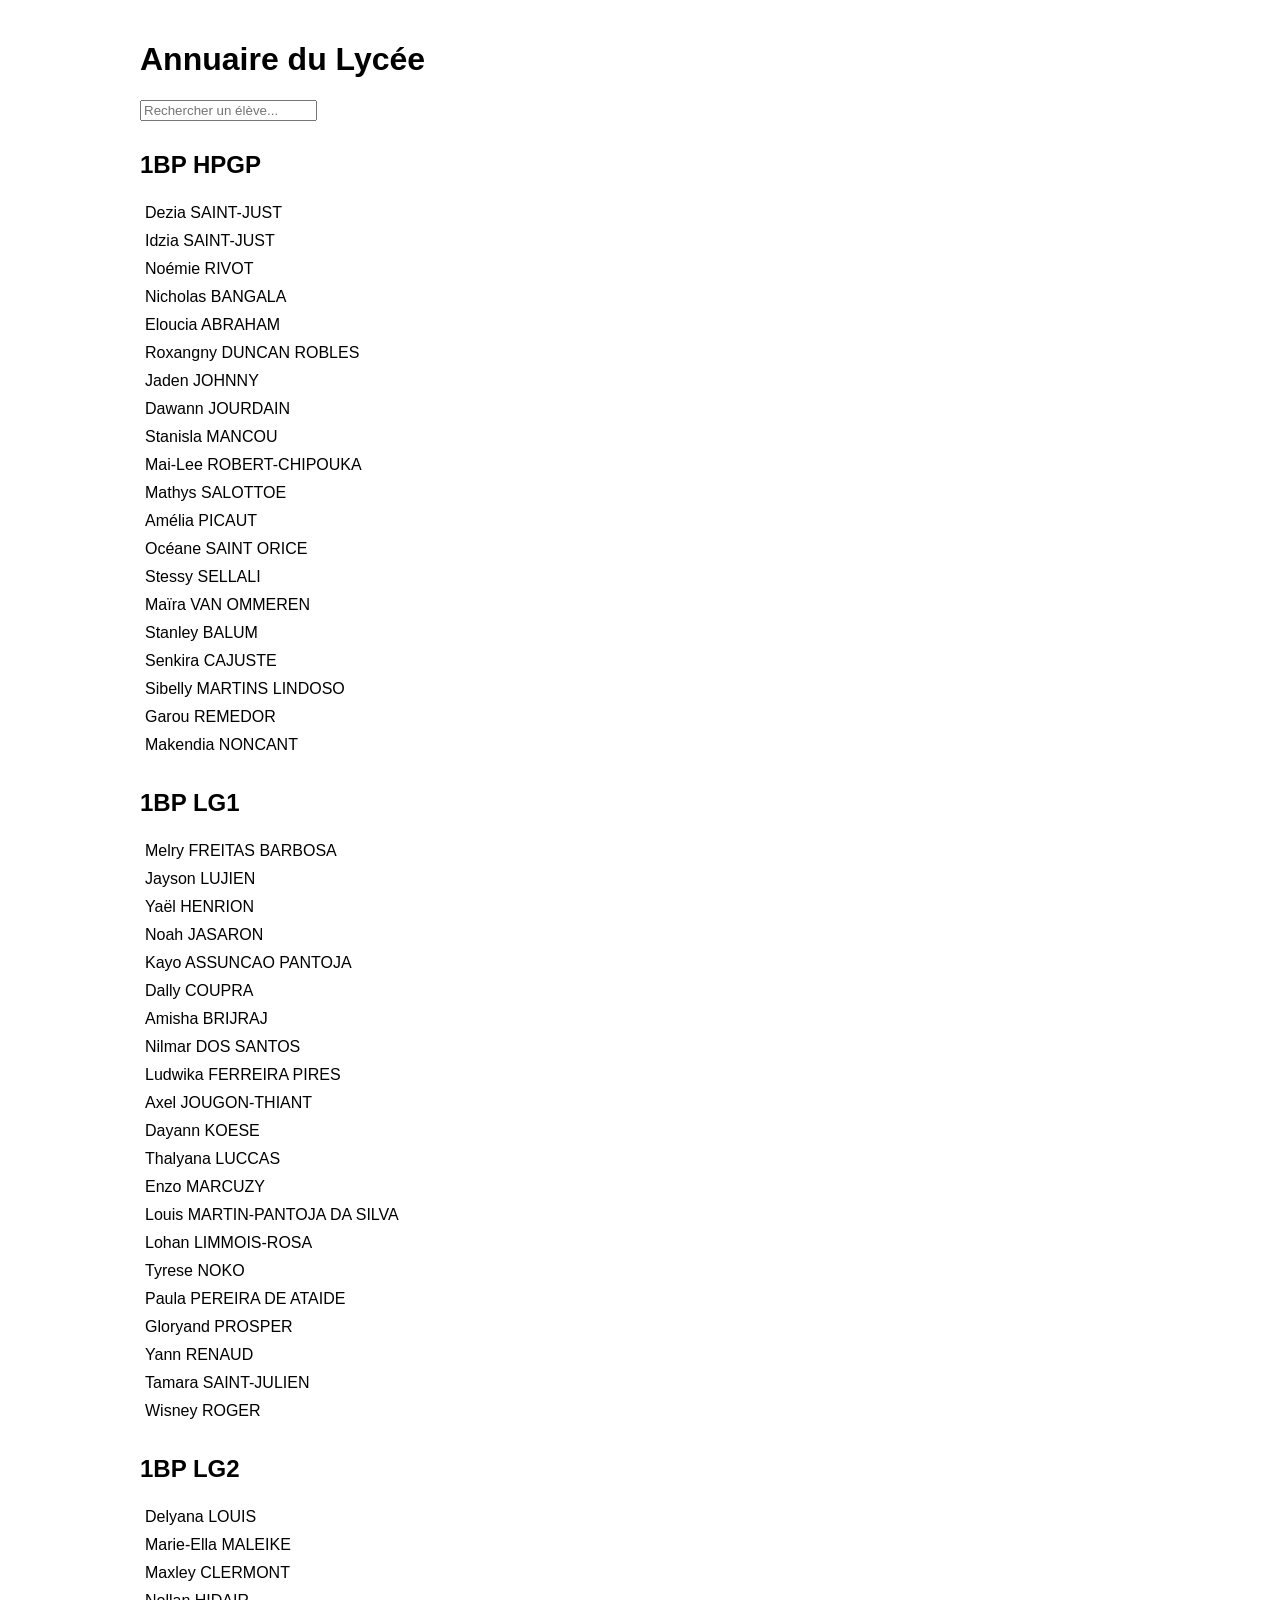
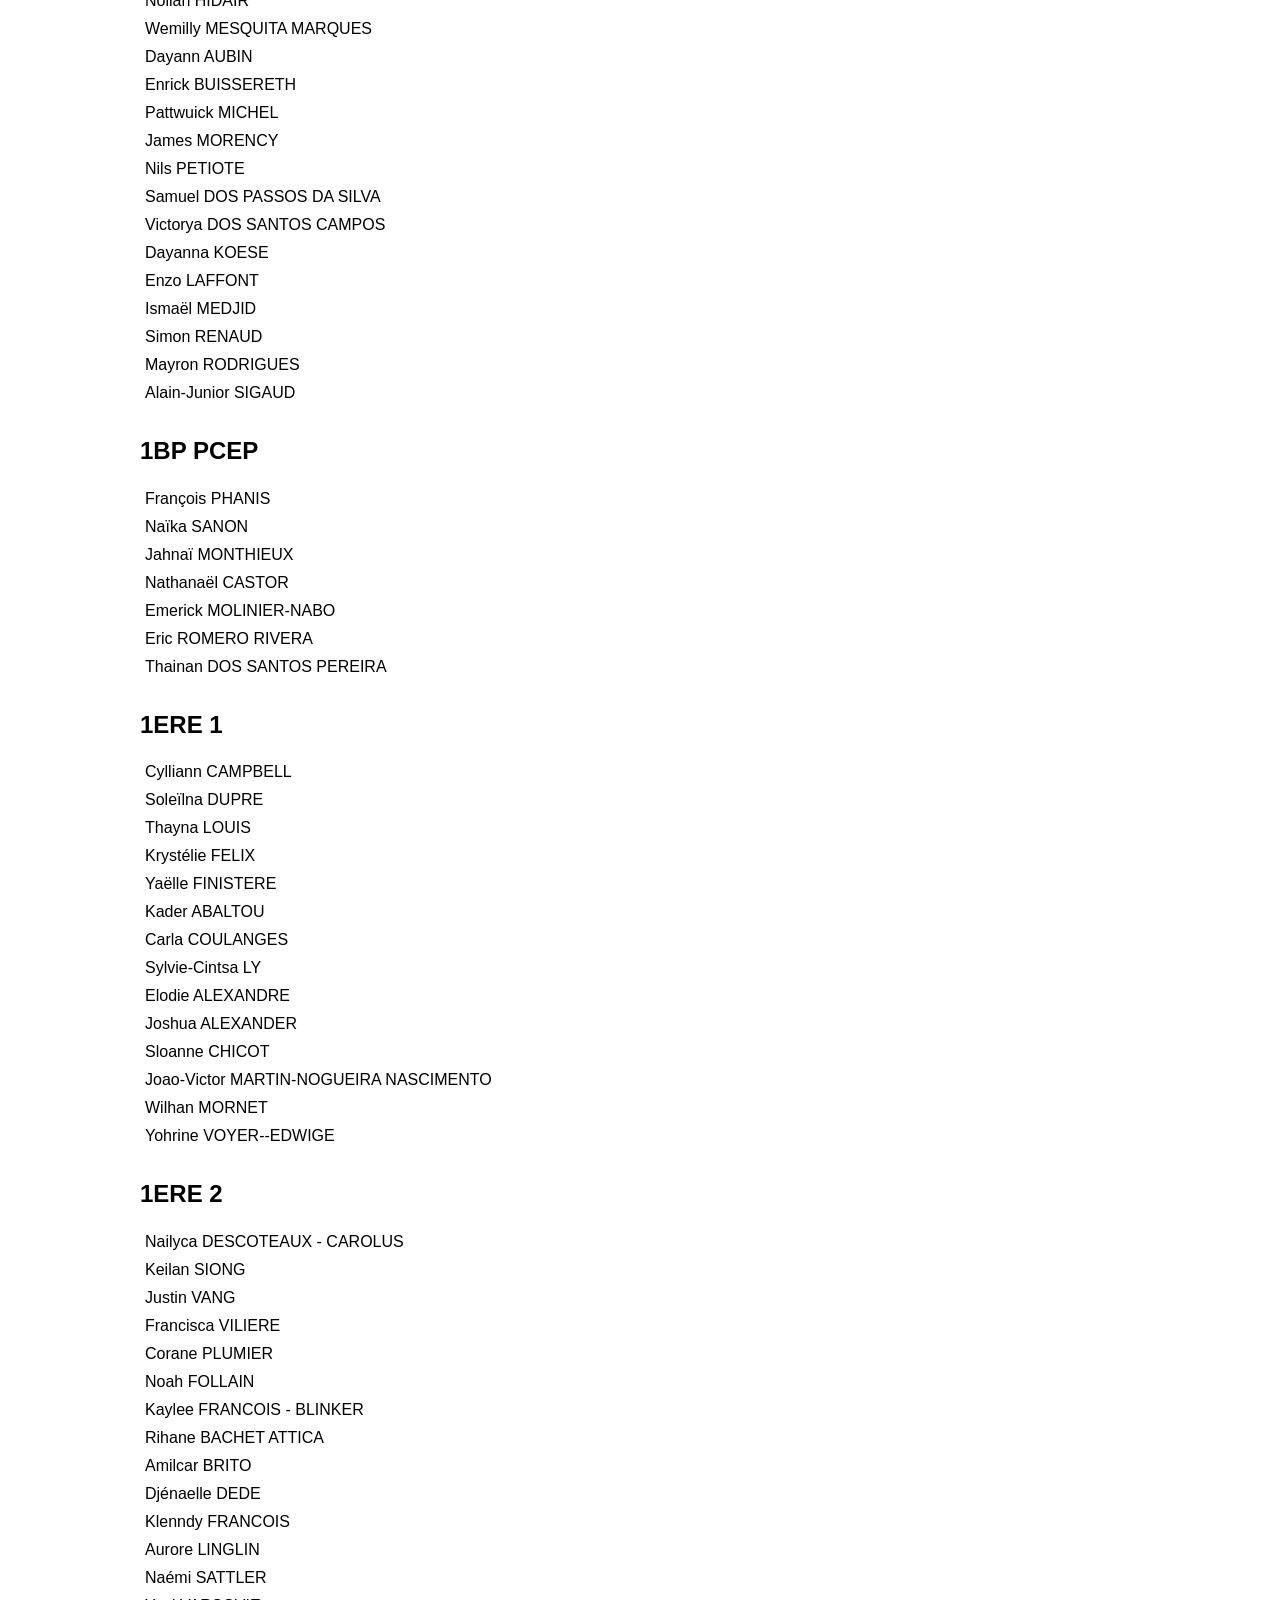
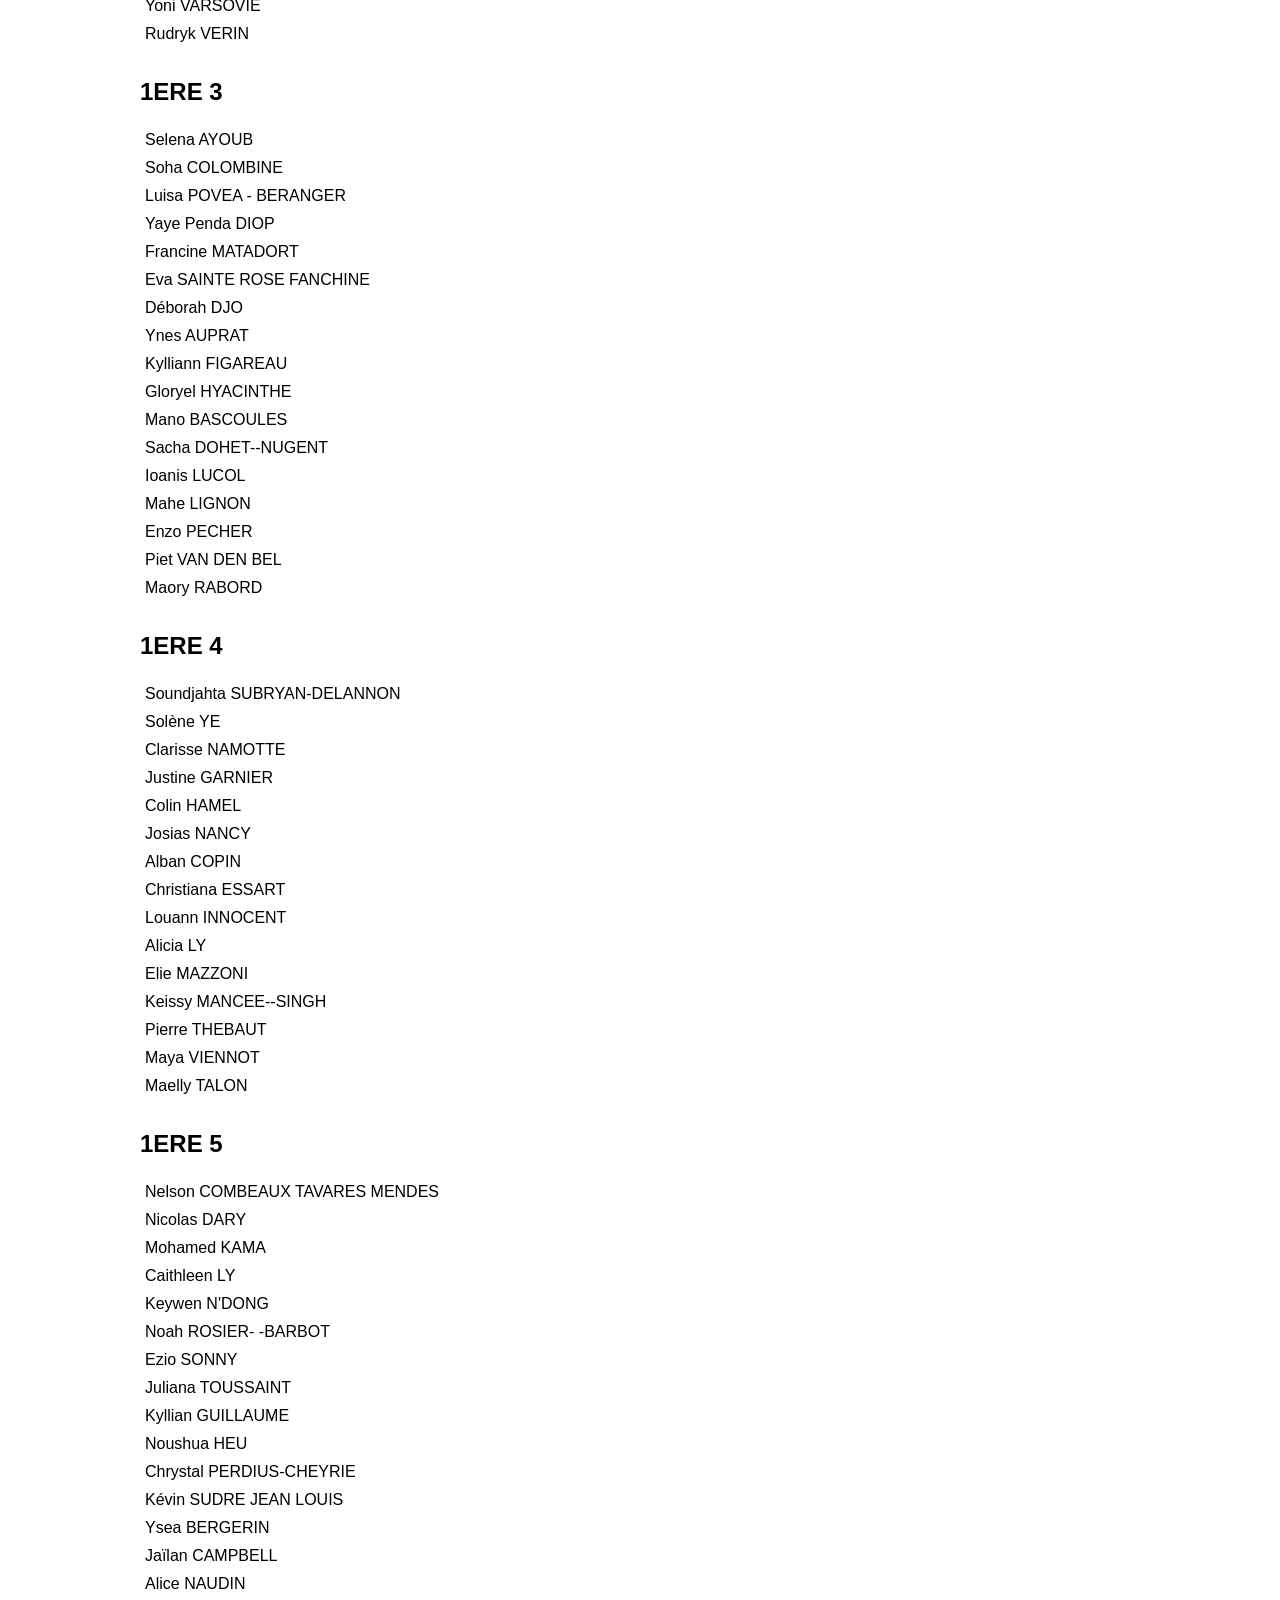
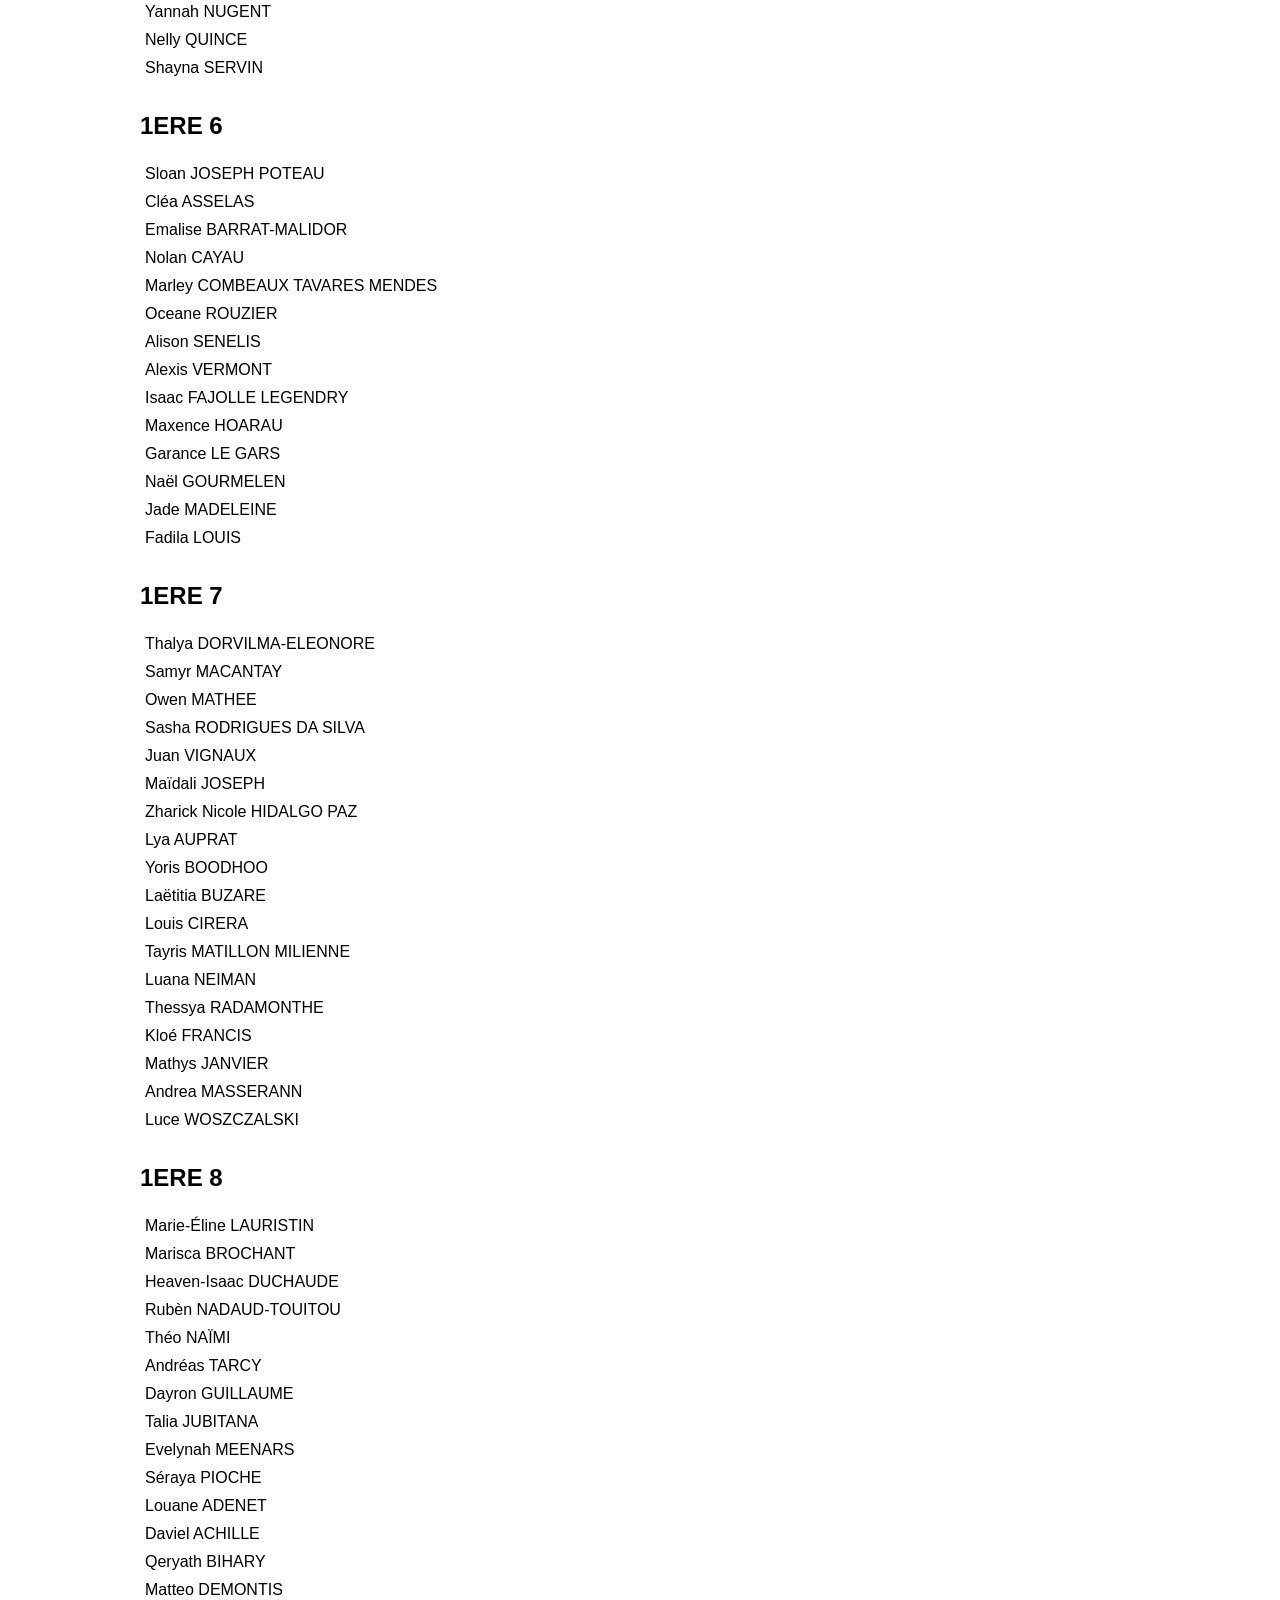
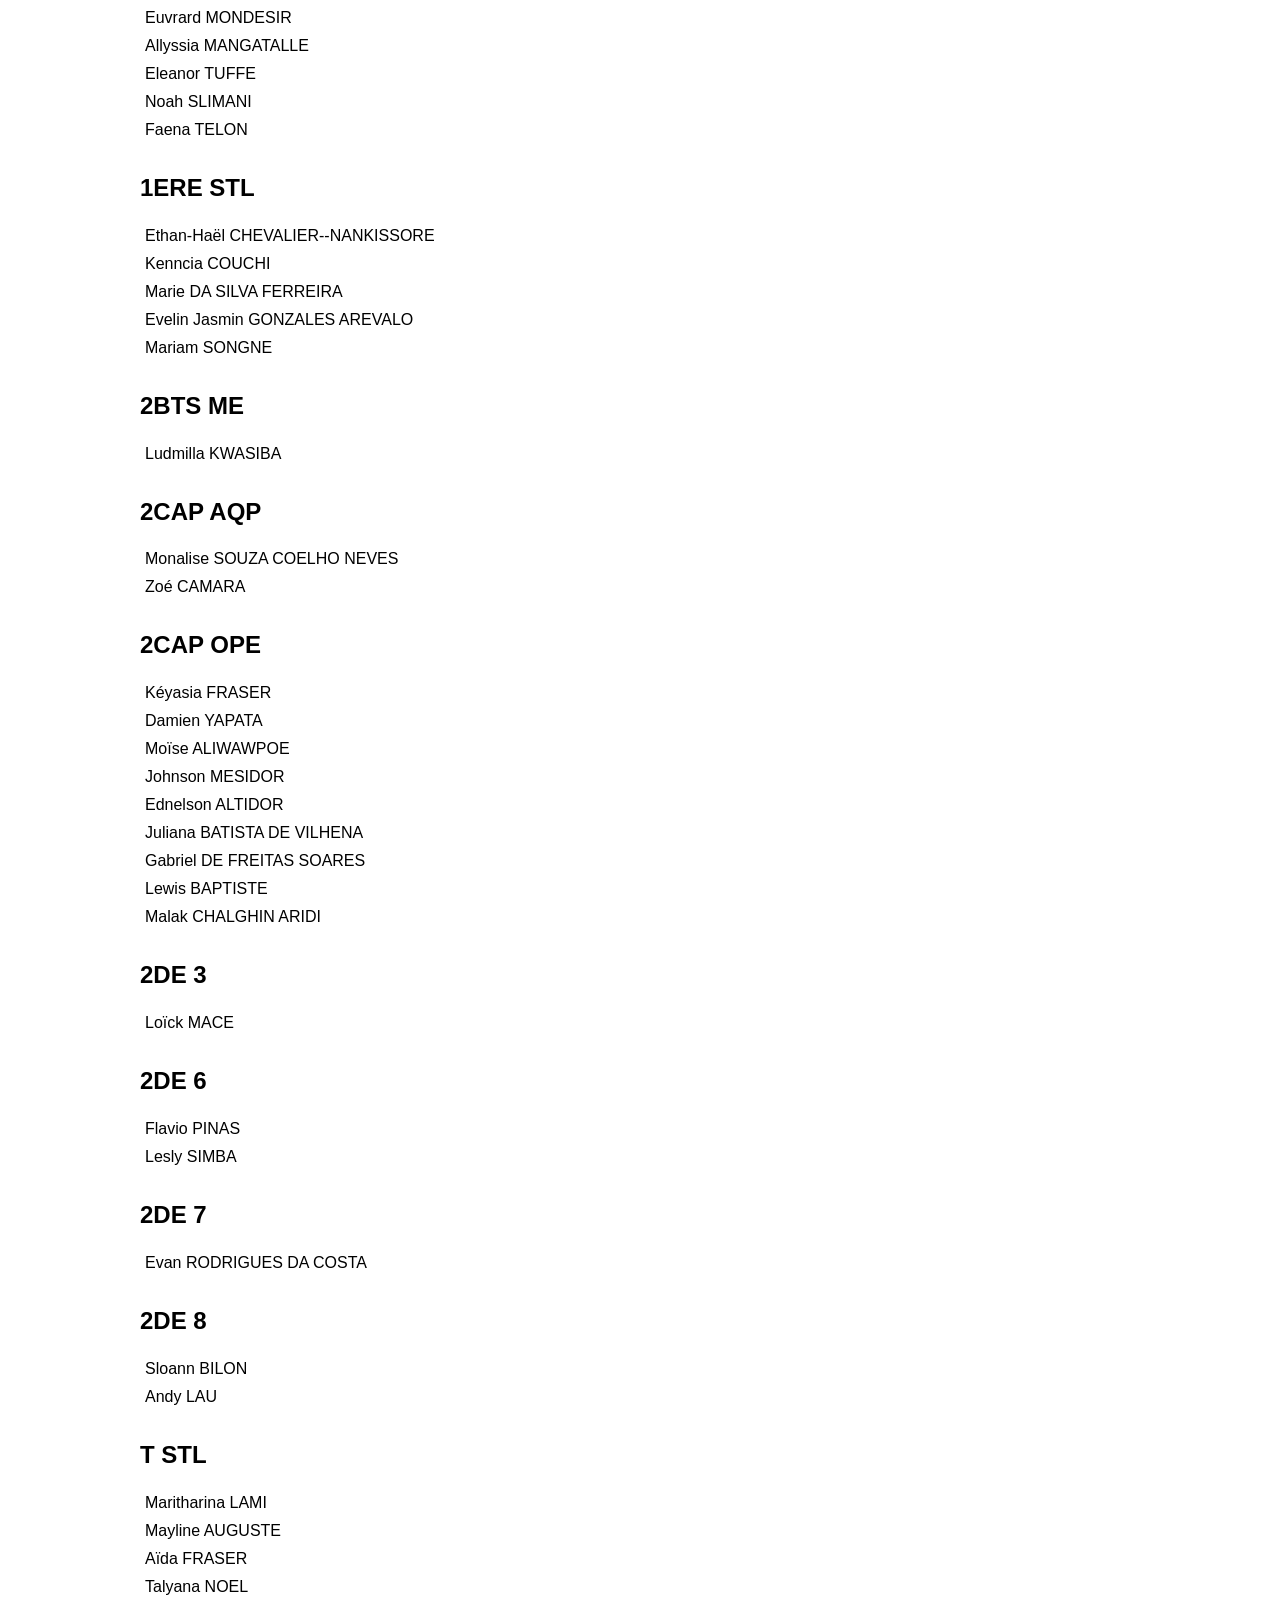
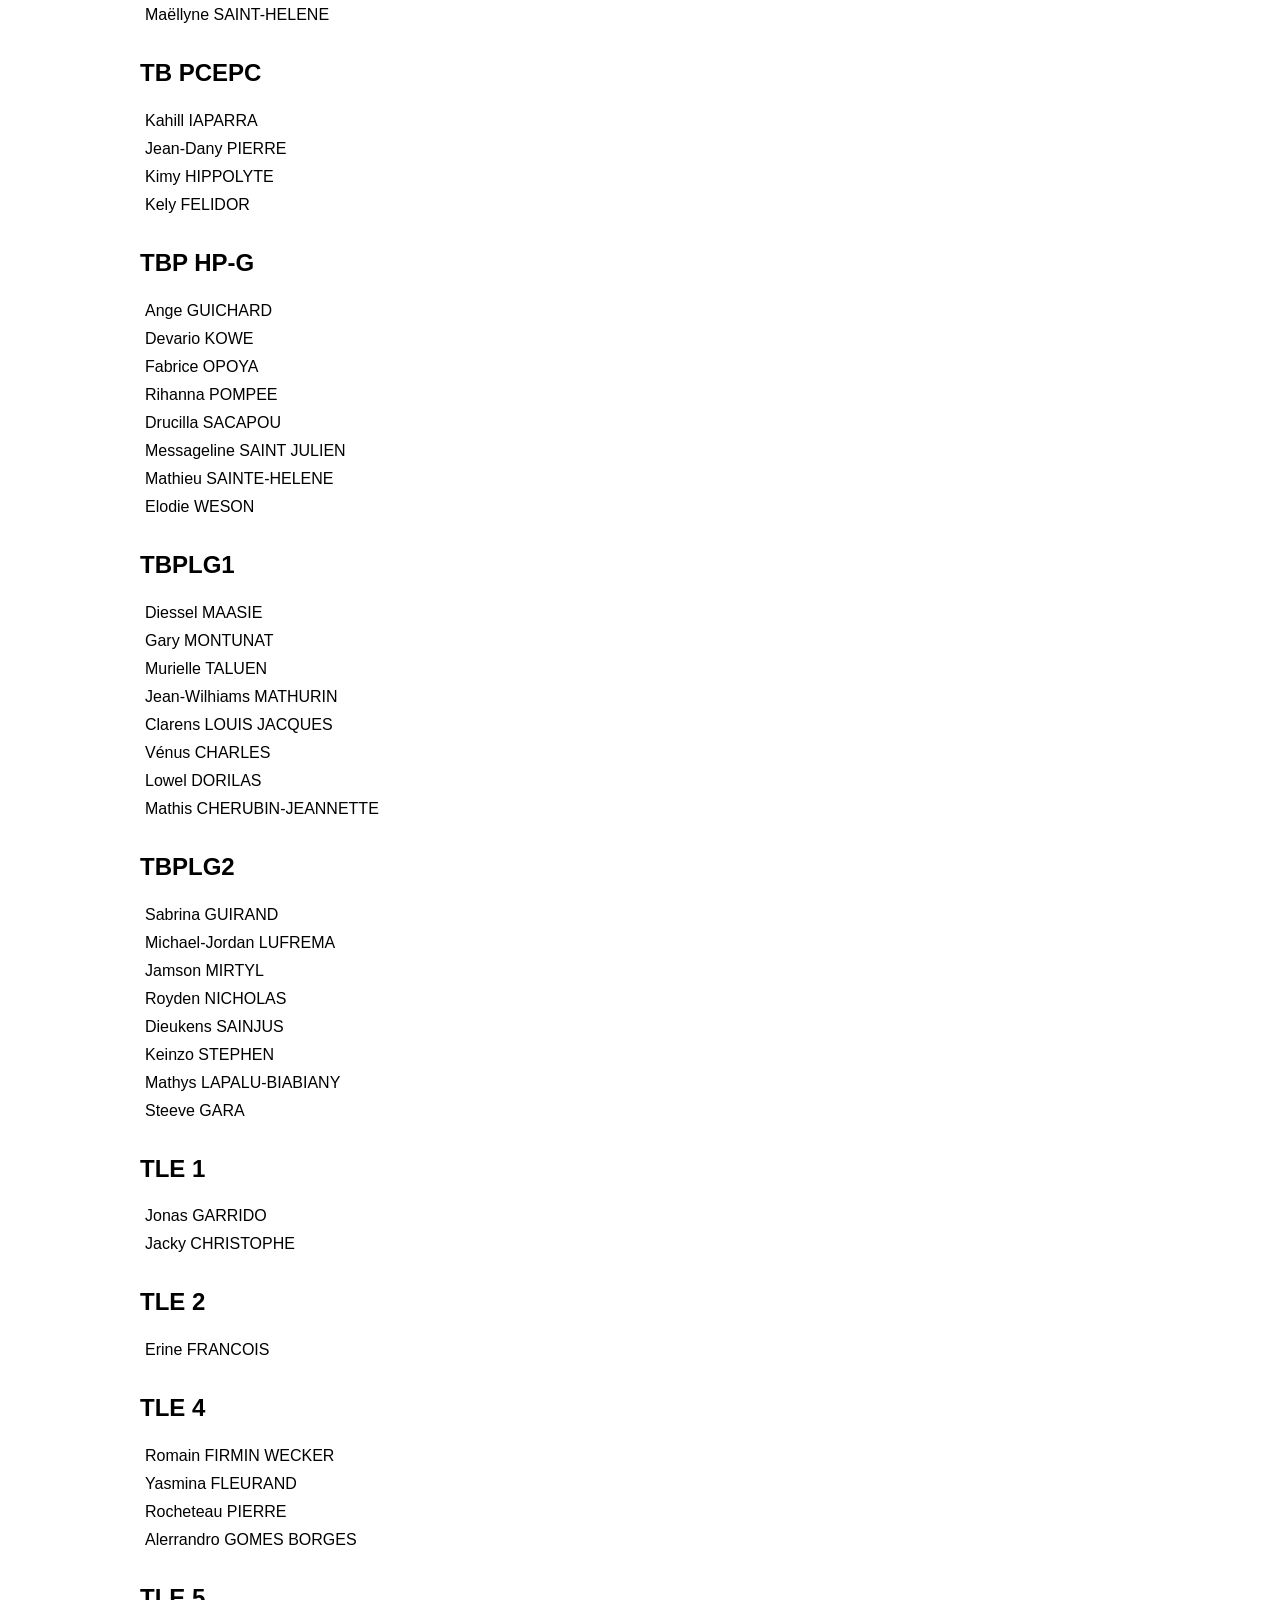
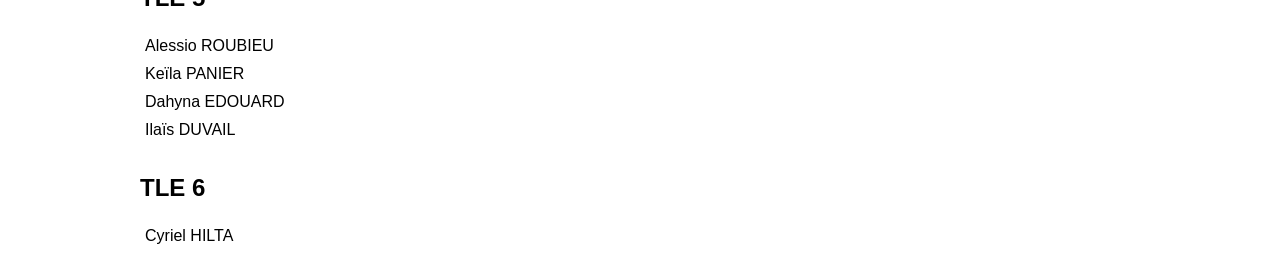
==== index.html @ e7104203 "Add files via upload" ====
<!DOCTYPE html>
<html lang="fr">
<head>
    <meta charset="UTF-8">
    <title>Annuaire du Lycée</title>
    <link rel="stylesheet" href="style.css">
</head>
<body>

<h1>Annuaire du Lycée</h1>

<input type="text" id="search" placeholder="Rechercher un élève...">

<div id="annuaire"></div>

<div id="fiche" class="hidden">
    <h2 id="nomComplet"></h2>
    <p><strong>Classe :</strong> <span id="classe"></span></p>

    <h3>Description</h3>
    <textarea id="description" rows="8"></textarea>
</div>

<script src="script.js"></script>
</body>
</html>
---- style.css ----
body {
    font-family: Arial, sans-serif;
    max-width: 1000px;
    margin: auto;
    padding: 20px;
}

h2 {
    margin-top: 30px;
}

.eleve {
    cursor: pointer;
    padding: 5px;
}

.eleve:hover {
    background: #eee;
}

.hidden {
    display: none;
}

textarea {
    width: 100%;
}
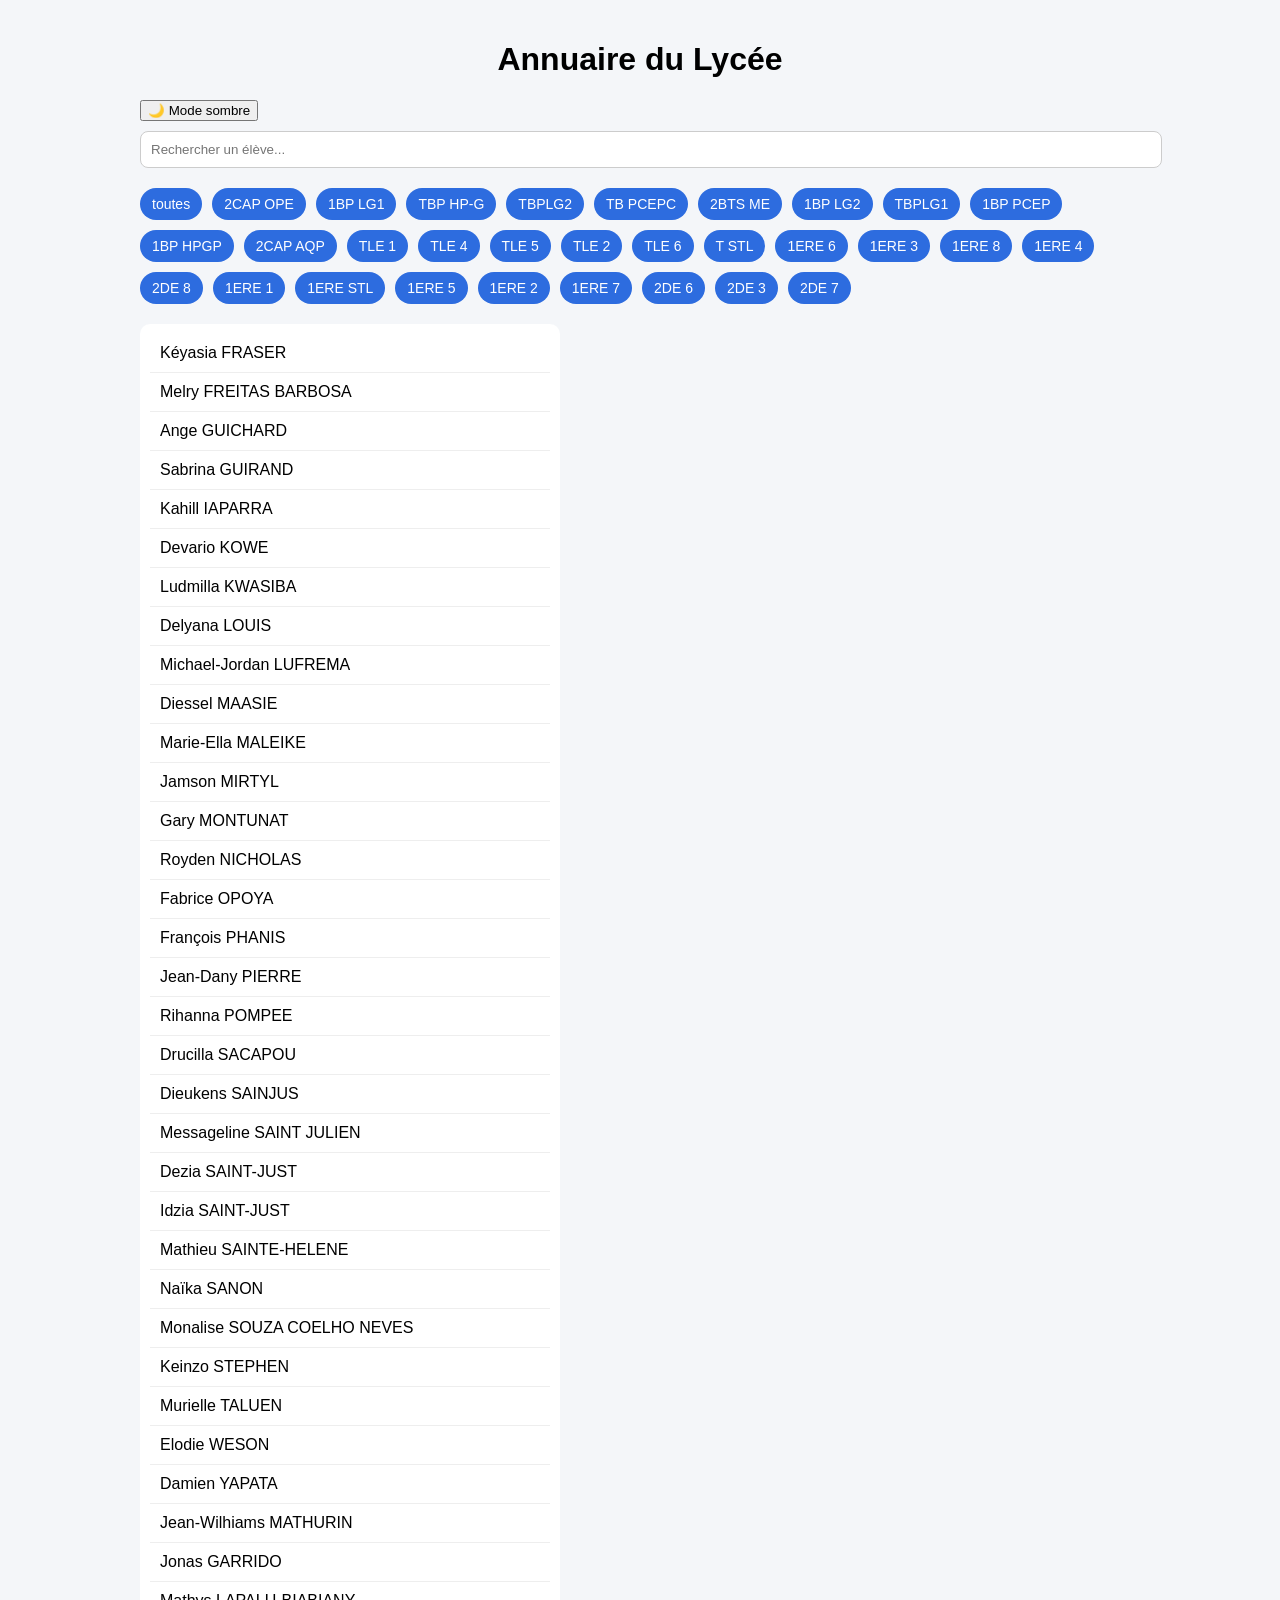
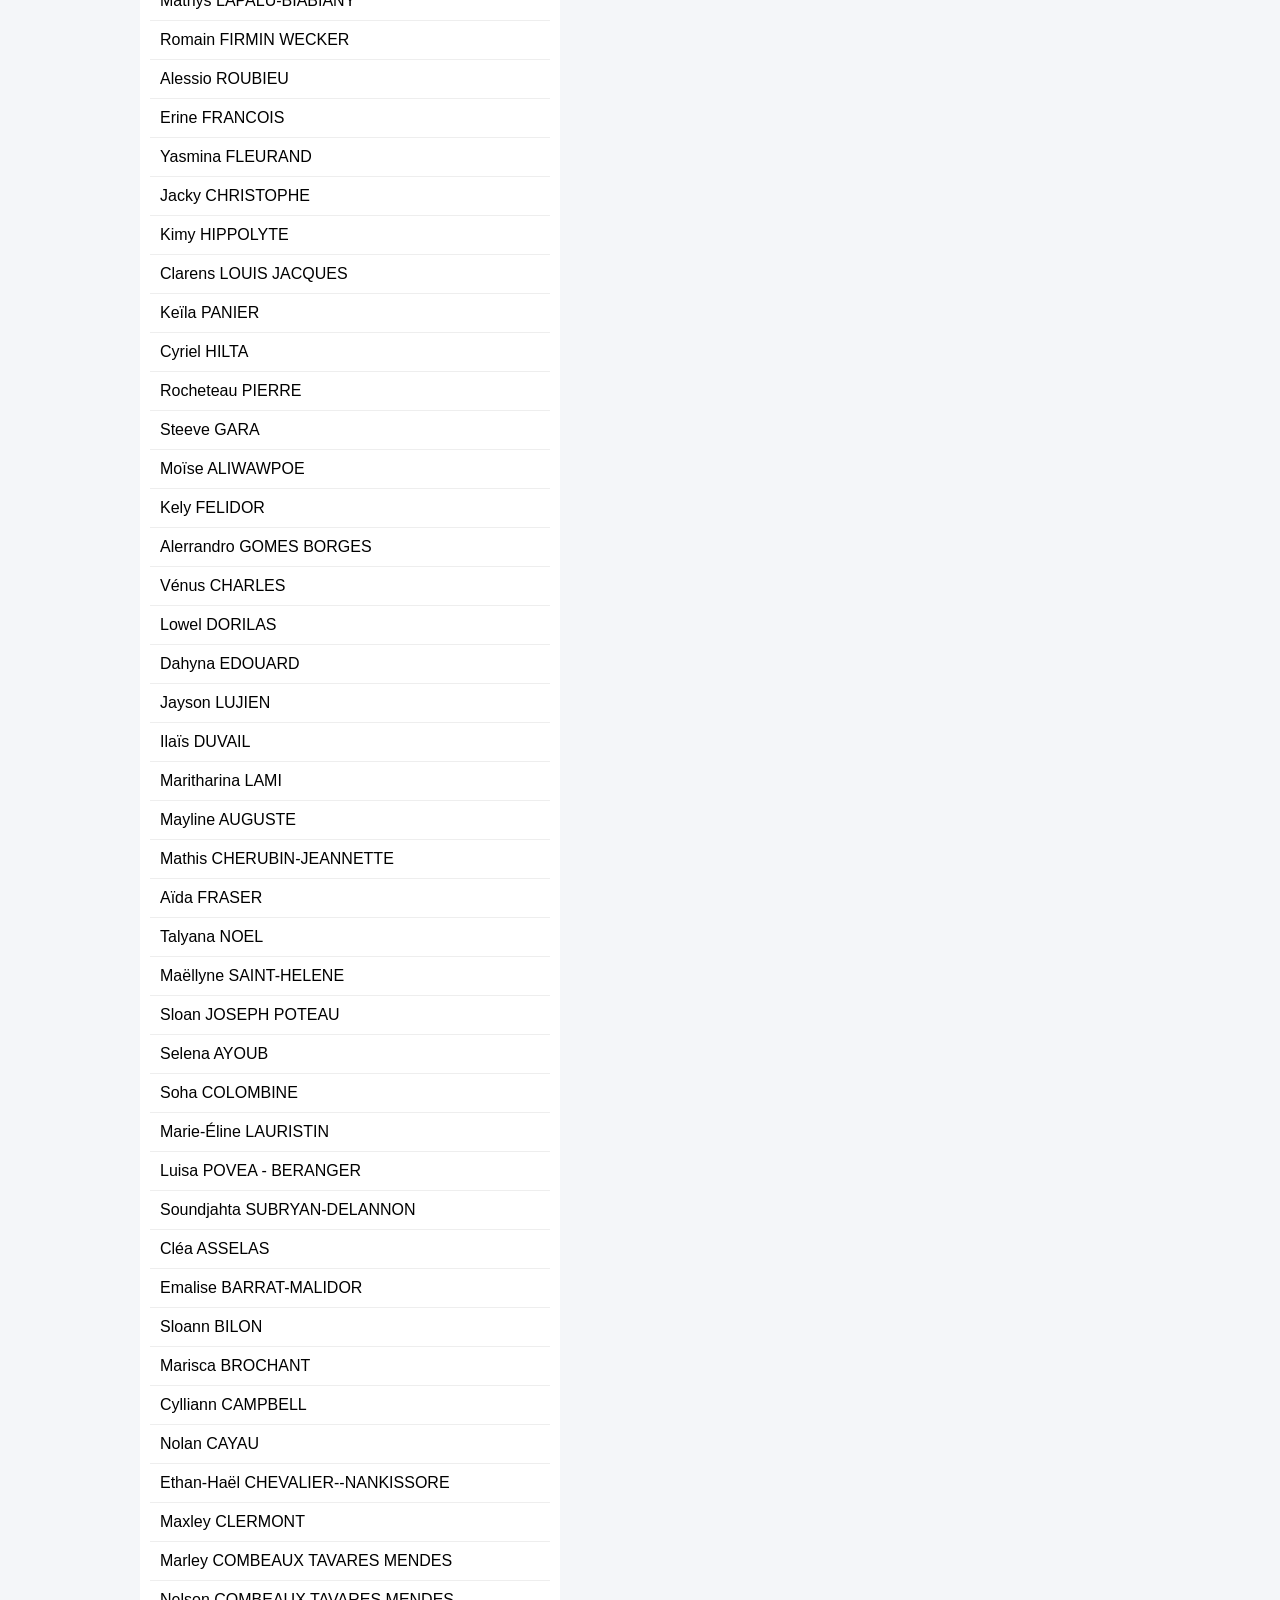
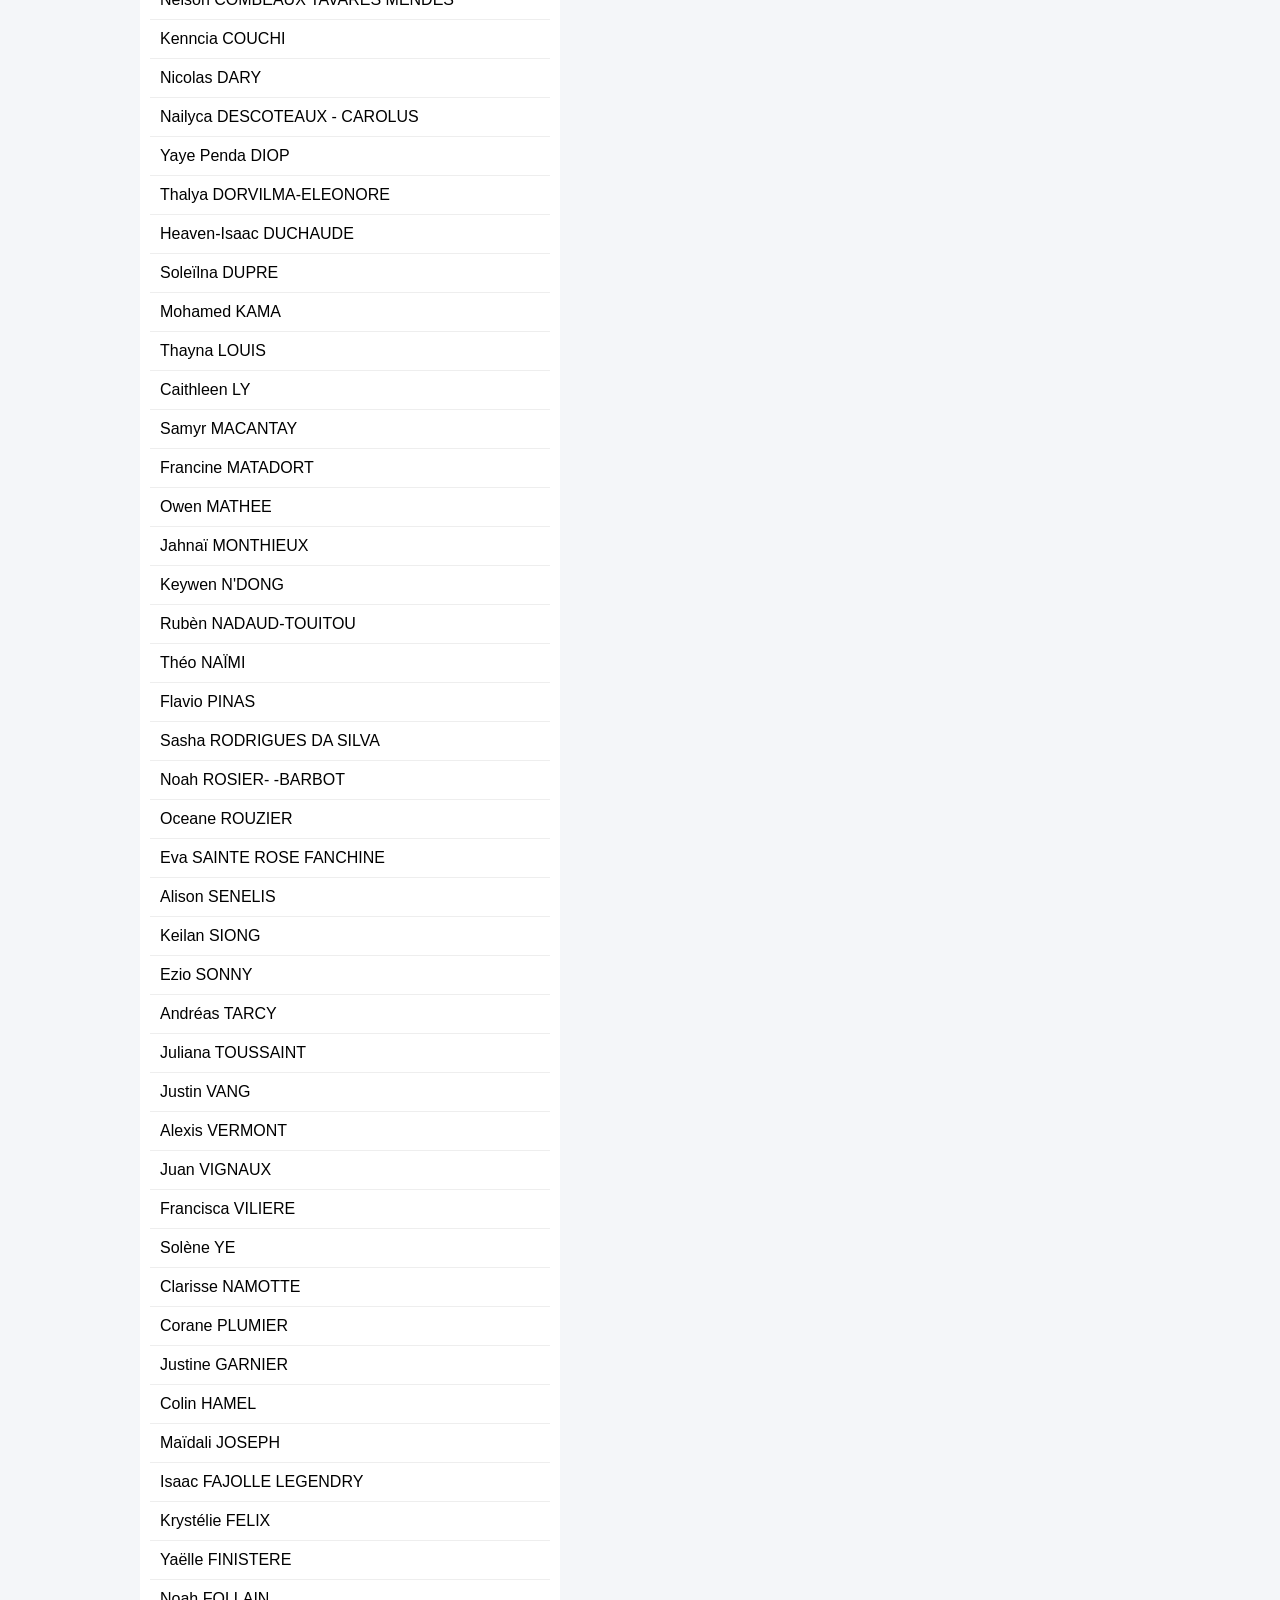
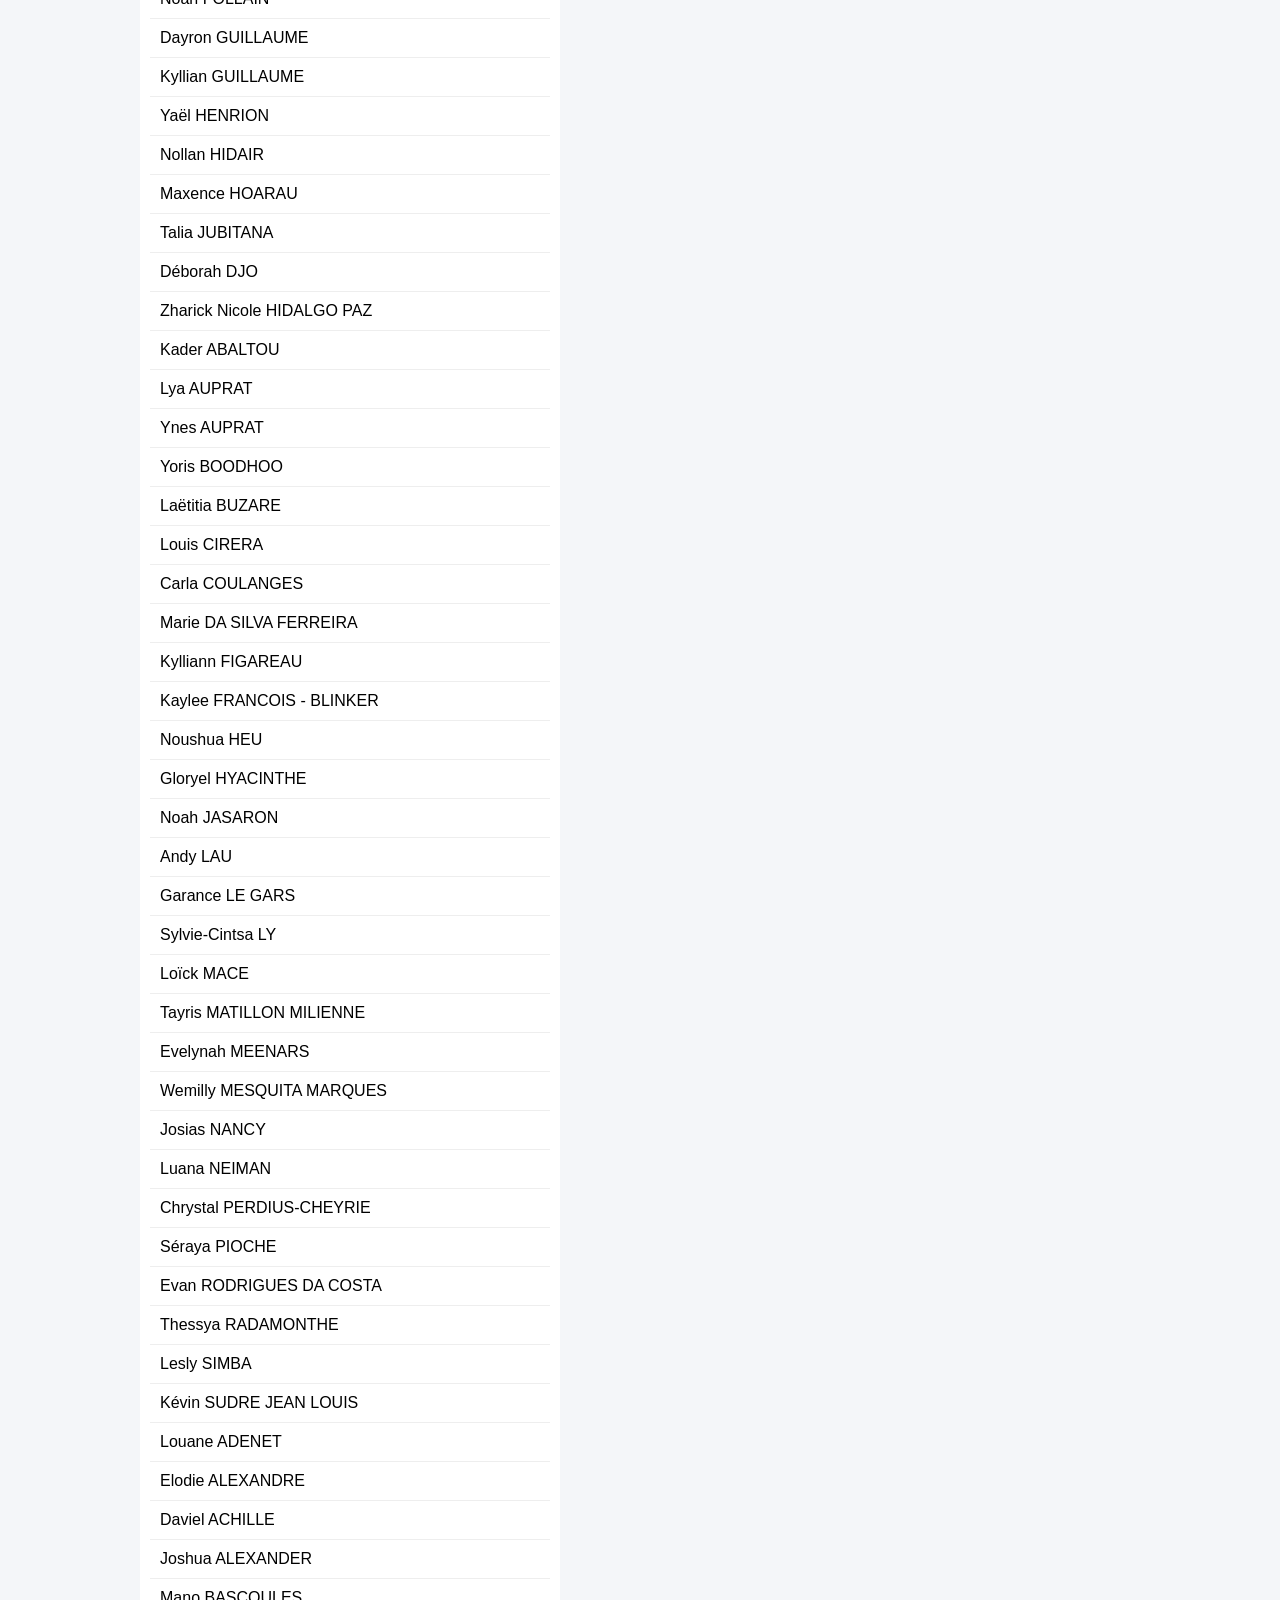
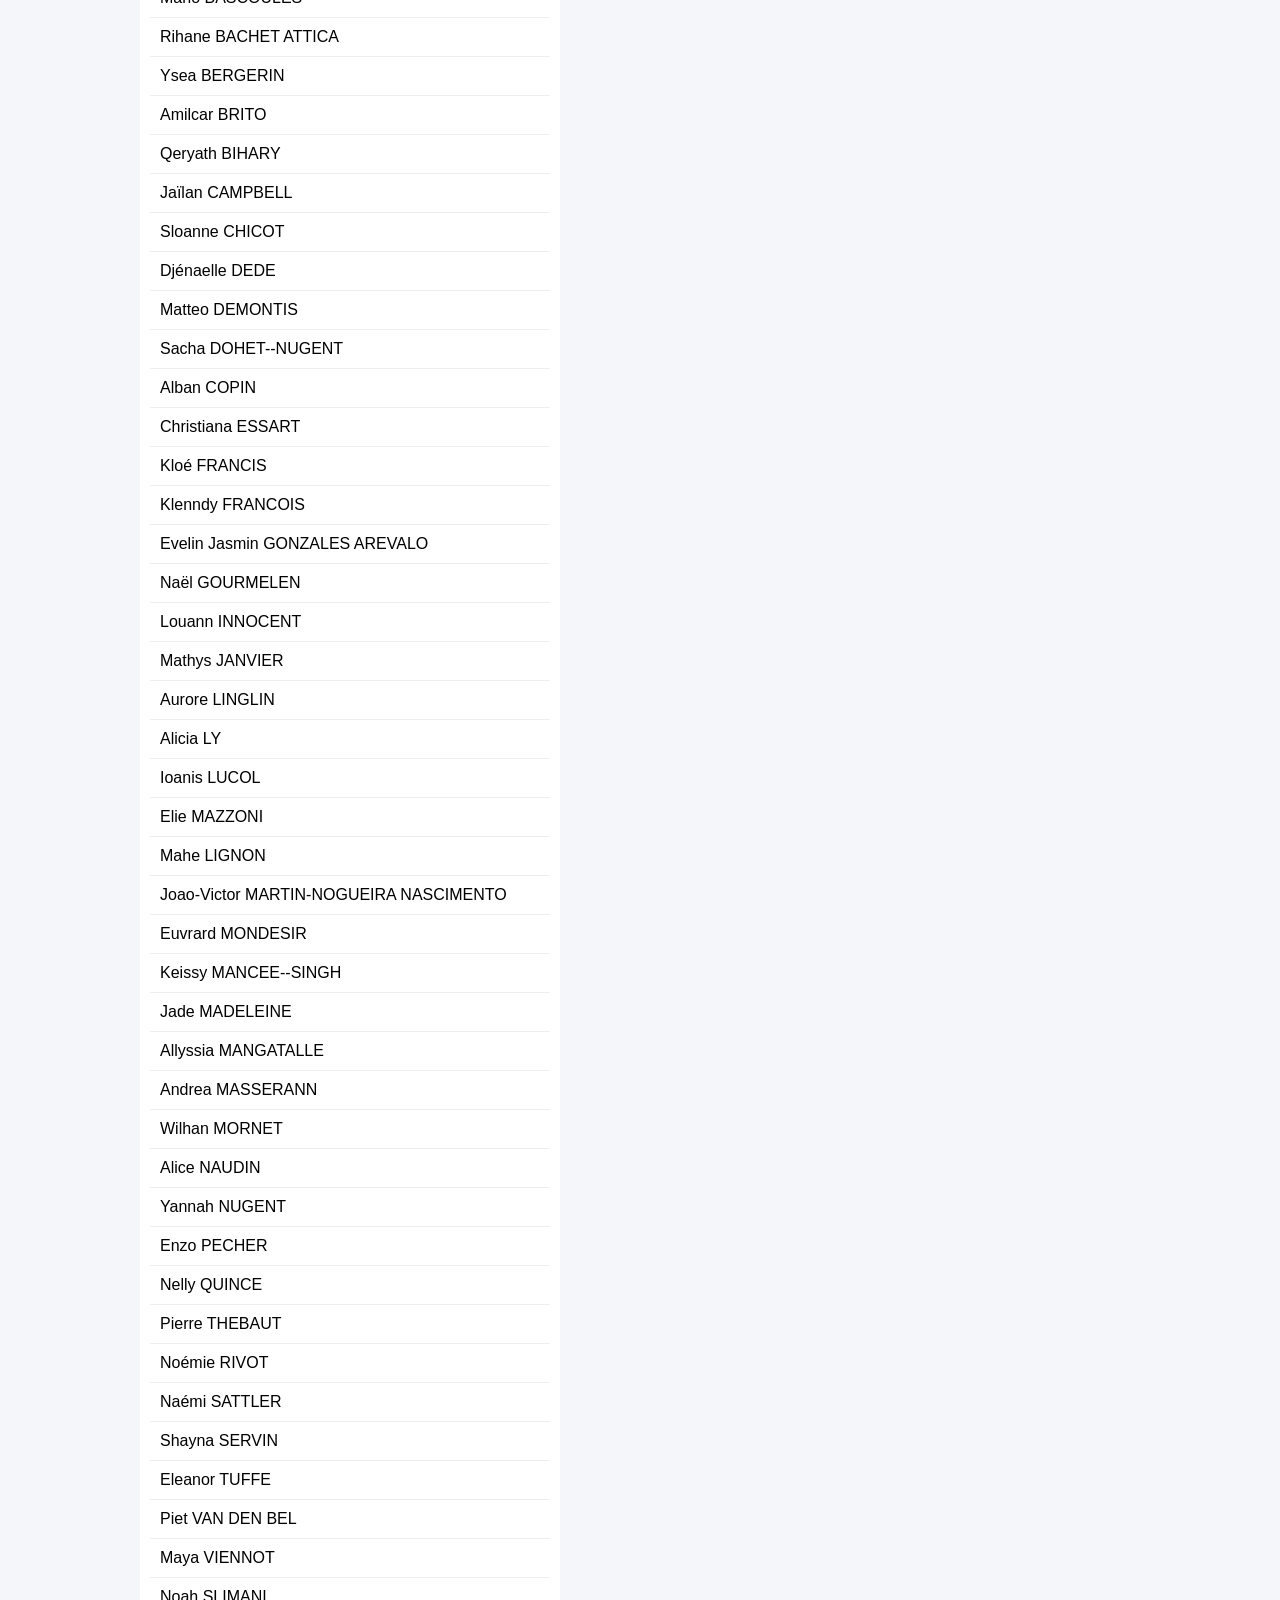
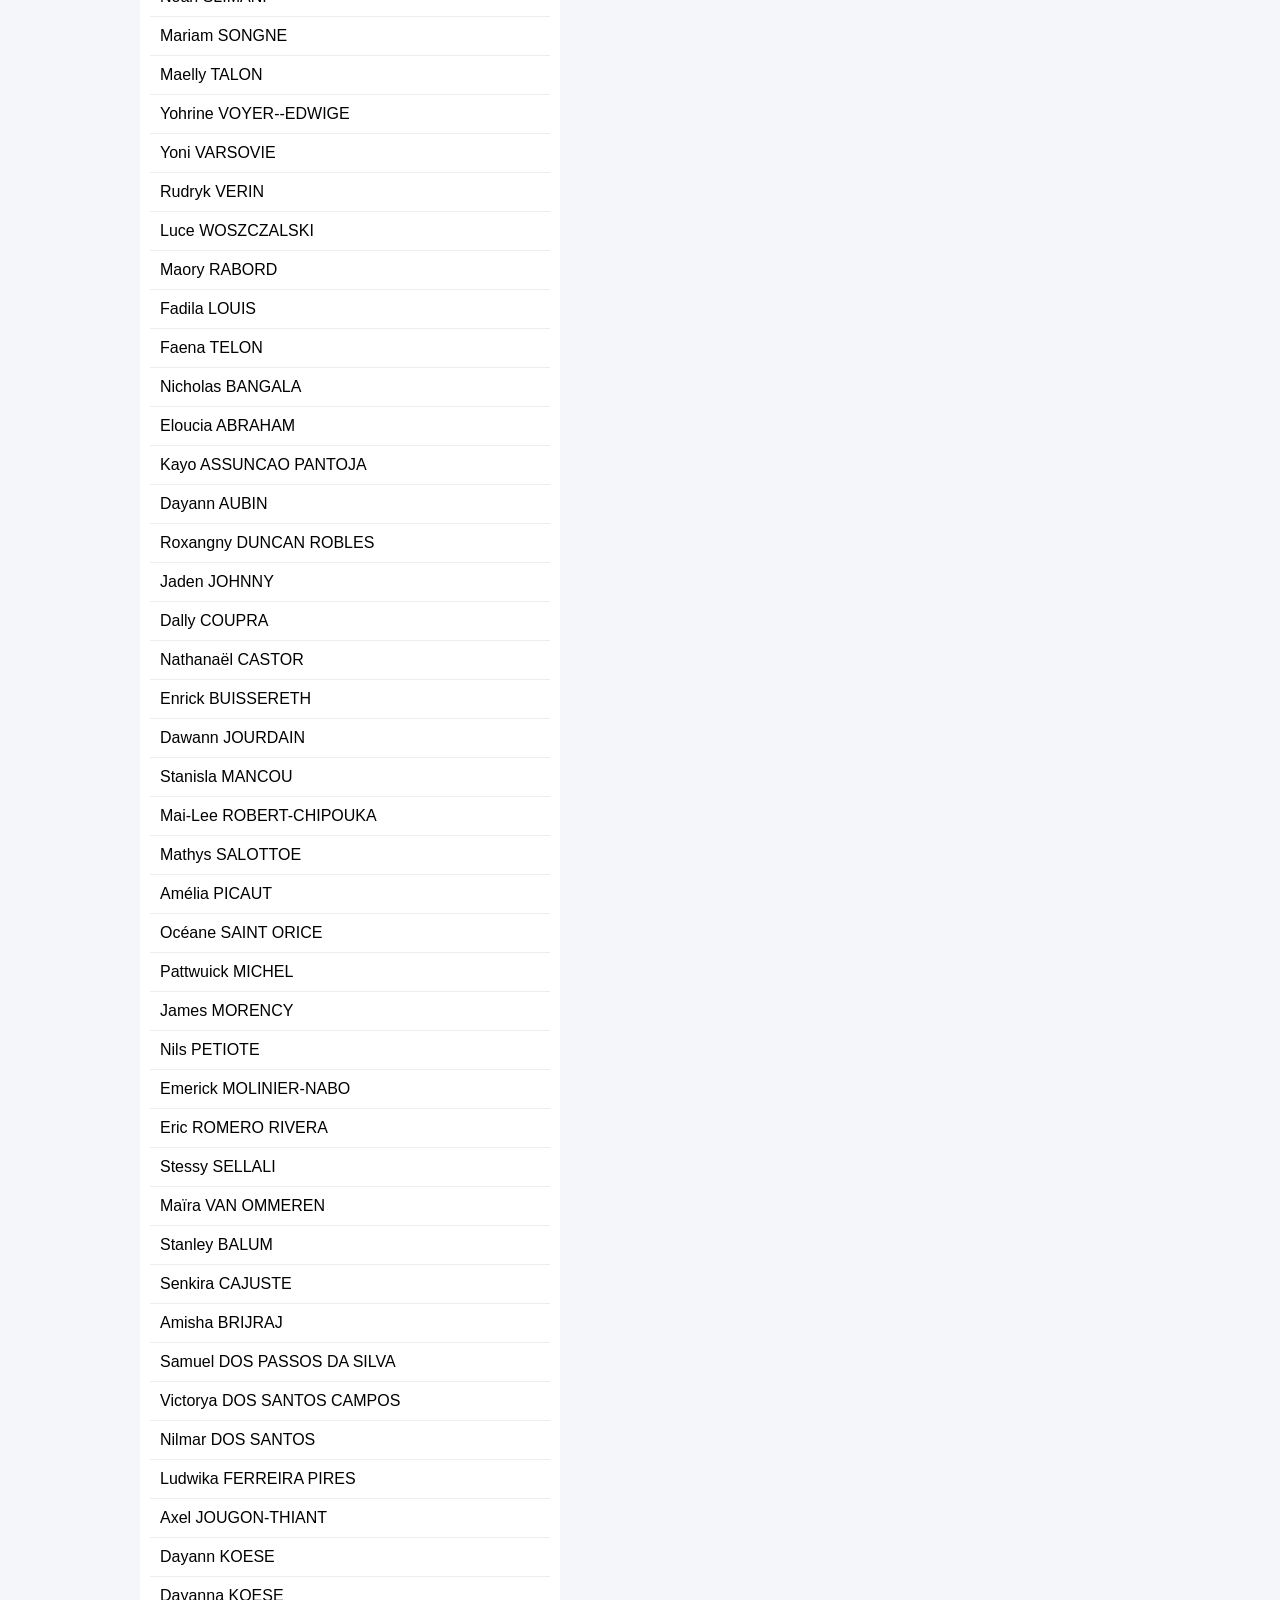
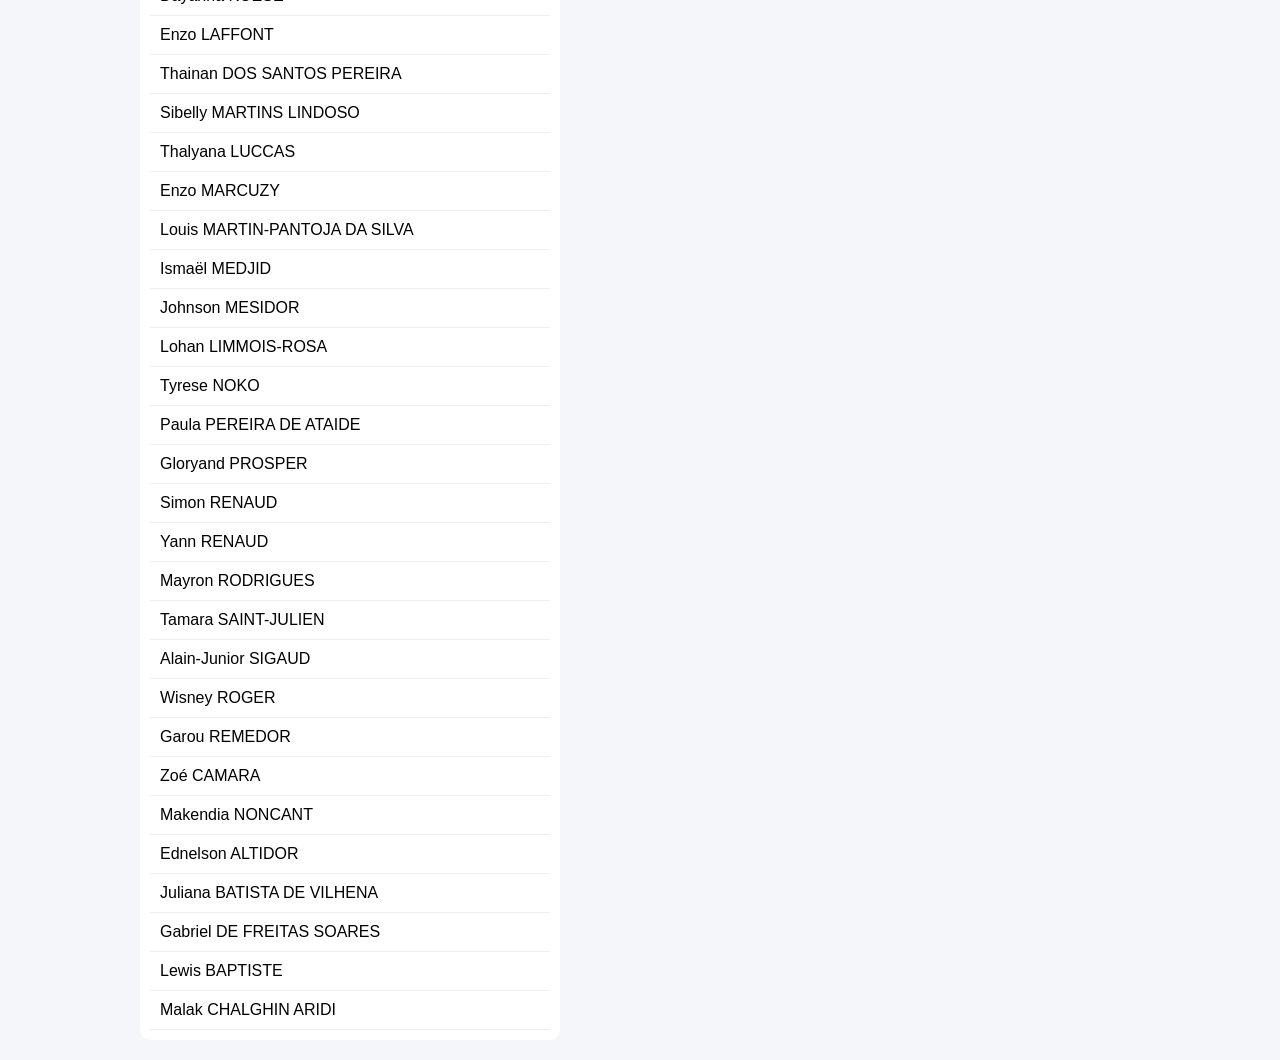
==== commit 61317bb9: "Enhance index.html with navigation and admin features Added buttons for navigation and admin panel f" ====
--- a/index.html
+++ b/index.html
@@ -9,18 +9,36 @@
 
 <h1>Annuaire du Lycée</h1>
 
+<button id="backBtn" class="hidden">⬅ Retour</button>
+
+<button id="darkToggle">🌙 Mode sombre</button>
+
+<div id="adminPanel" class="hidden">
+    <h3>Ajout élève (ADMIN)</h3>
+    <input id="newPrenom" placeholder="Prénom">
+    <input id="newNom" placeholder="Nom">
+    <input id="newClasse" placeholder="Classe">
+    <textarea id="newDesc" placeholder="Description"></textarea>
+    <button onclick="ajouterEleve()">Ajouter</button>
+</div>
+
 <input type="text" id="search" placeholder="Rechercher un élève...">
 
-<div id="annuaire"></div>
+<!-- FILTRES CLASSES -->
+<div id="classes"></div>
 
-<div id="fiche" class="hidden">
-    <h2 id="nomComplet"></h2>
-    <p><strong>Classe :</strong> <span id="classe"></span></p>
+<div class="container">
+    <div id="annuaire"></div>
 
-    <h3>Description</h3>
-    <textarea id="description" rows="8"></textarea>
+    <div id="fiche" class="hidden">
+        <h2 id="nomComplet"></h2>
+        <p><strong>Classe :</strong> <span id="classe"></span></p>
+
+        <h3>Description</h3>
+        <textarea id="description" rows="8"></textarea>
+    </div>
 </div>
 
 <script src="script.js"></script>
 </body>
-</html>+</html>
--- a/style.css
+++ b/style.css
@@ -3,19 +3,72 @@
     max-width: 1000px;
     margin: auto;
     padding: 20px;
+    background: #f4f6f9;
 }
 
-h2 {
-    margin-top: 30px;
+h1 {
+    text-align: center;
+}
+
+#search {
+    width: 100%;
+    padding: 10px;
+    margin: 10px 0 20px;
+    border-radius: 8px;
+    border: 1px solid #ccc;
+}
+
+/* classes */
+#classes {
+    display: flex;
+    flex-wrap: wrap;
+    gap: 10px;
+    margin-bottom: 20px;
+}
+
+.classe-btn {
+    padding: 8px 12px;
+    background: #2d6cdf;
+    color: white;
+    border-radius: 20px;
+    cursor: pointer;
+    font-size: 14px;
+    transition: 0.2s;
+}
+
+.classe-btn:hover {
+    background: #1b4fb5;
+}
+
+.container {
+    display: flex;
+    gap: 20px;
+}
+
+/* liste élèves */
+#annuaire {
+    width: 40%;
+    background: white;
+    padding: 10px;
+    border-radius: 10px;
 }
 
 .eleve {
+    padding: 10px;
+    border-bottom: 1px solid #eee;
     cursor: pointer;
-    padding: 5px;
 }
 
 .eleve:hover {
-    background: #eee;
+    background: #f0f0f0;
+}
+
+/* fiche élève */
+#fiche {
+    flex: 1;
+    background: white;
+    padding: 20px;
+    border-radius: 10px;
 }
 
 .hidden {
@@ -24,4 +77,6 @@
 
 textarea {
     width: 100%;
-}+    border-radius: 8px;
+    padding: 10px;
+}
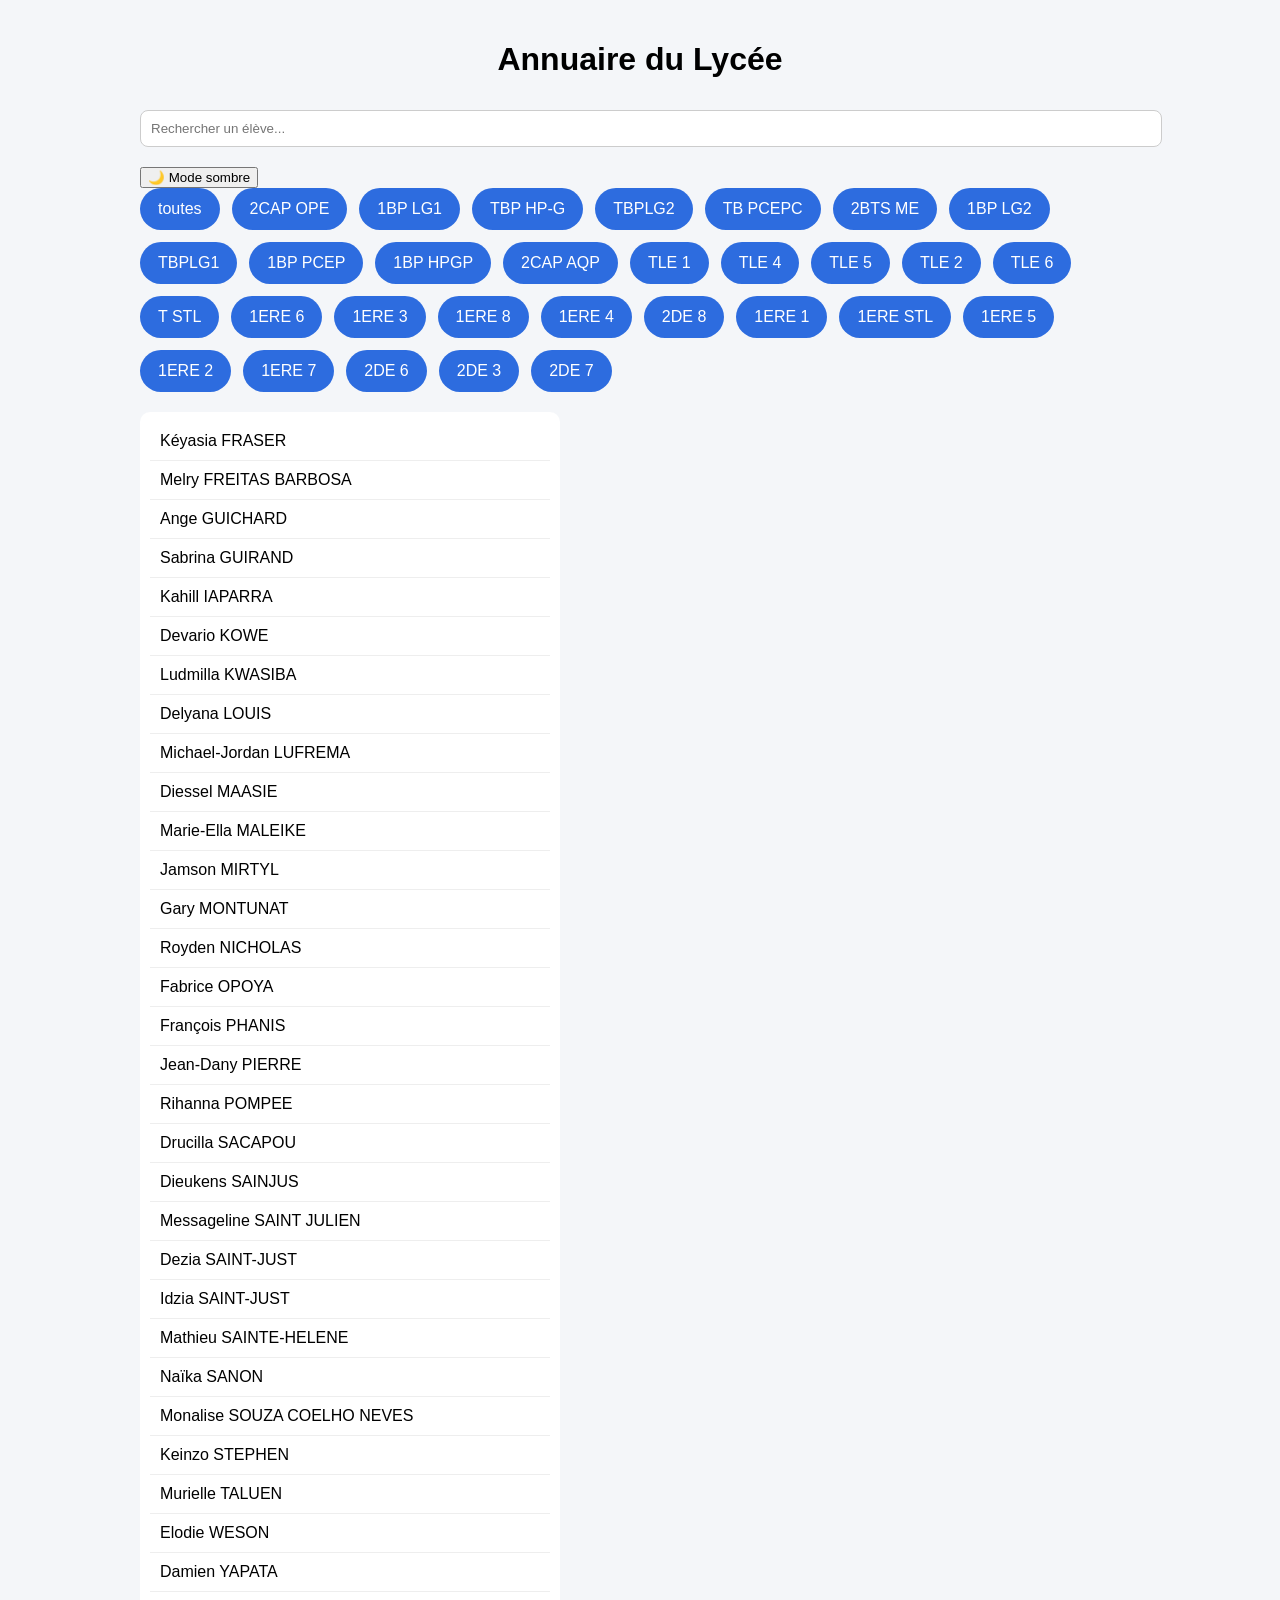
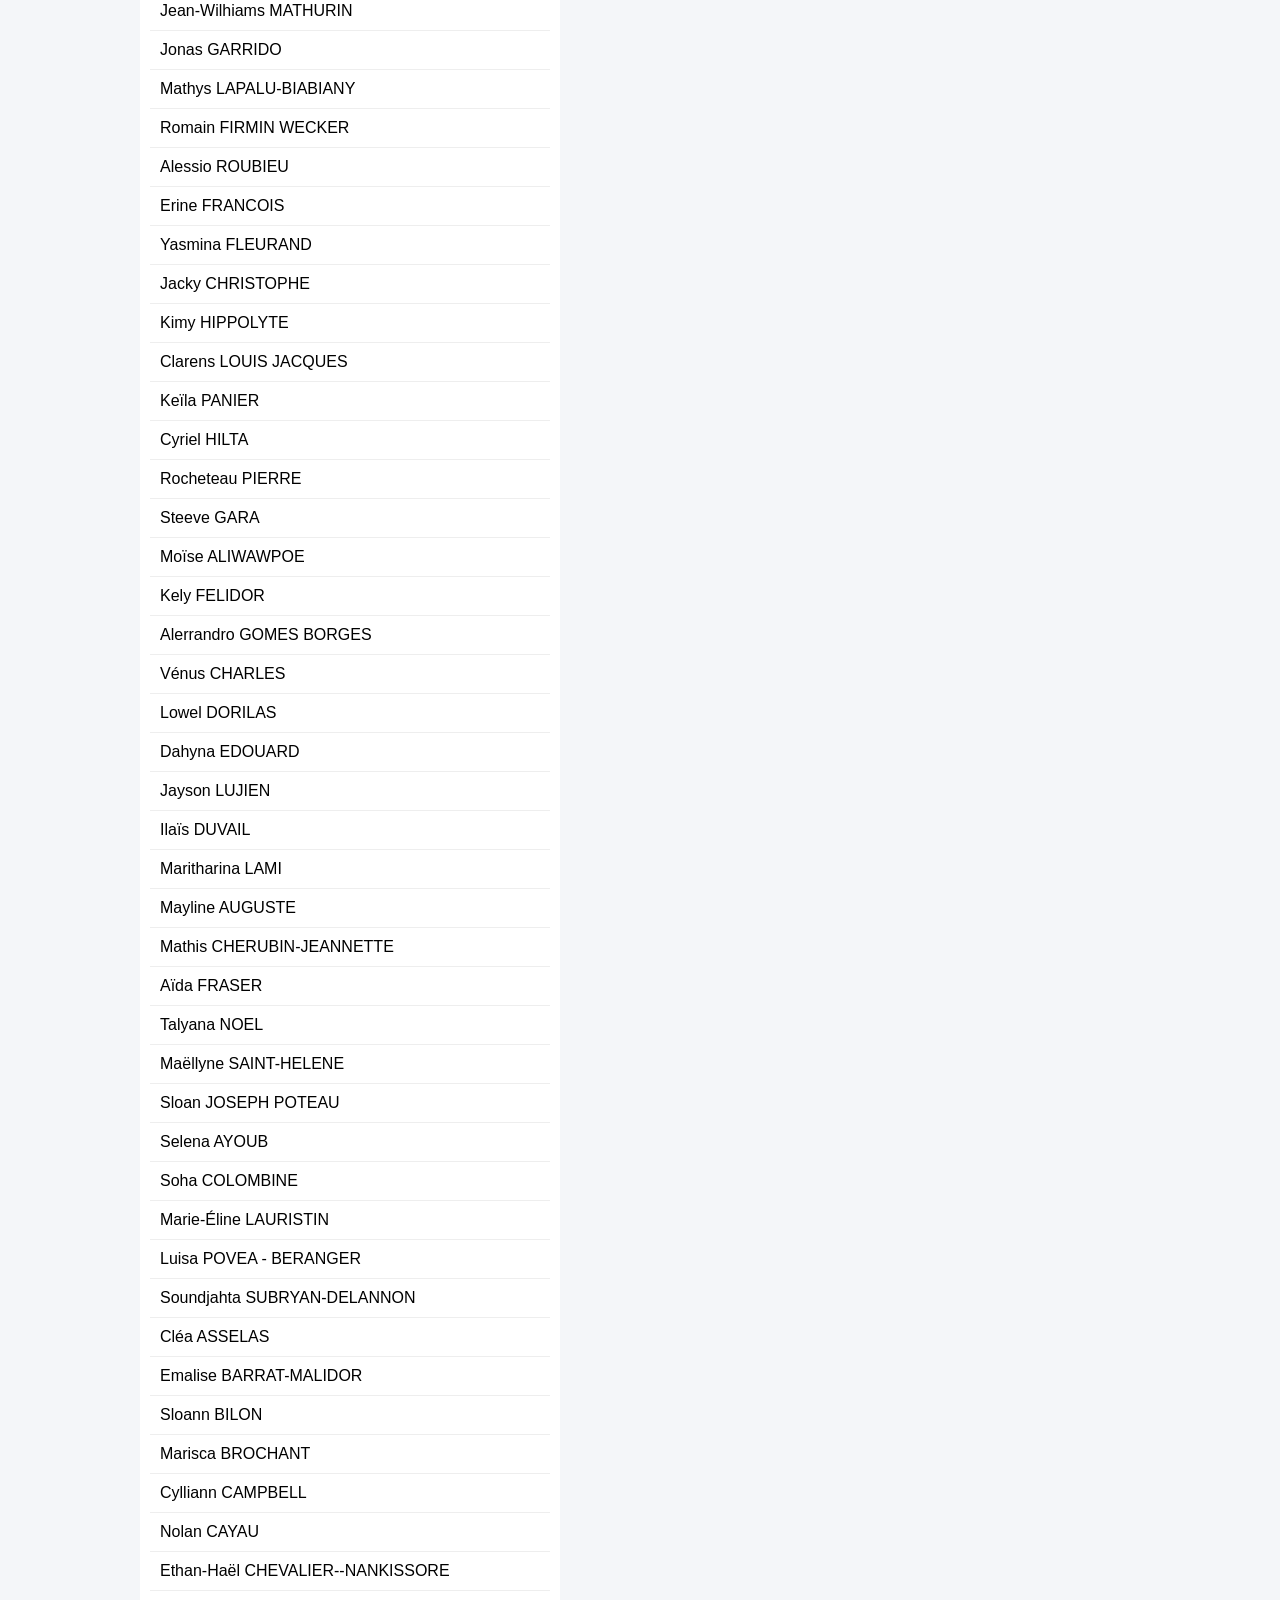
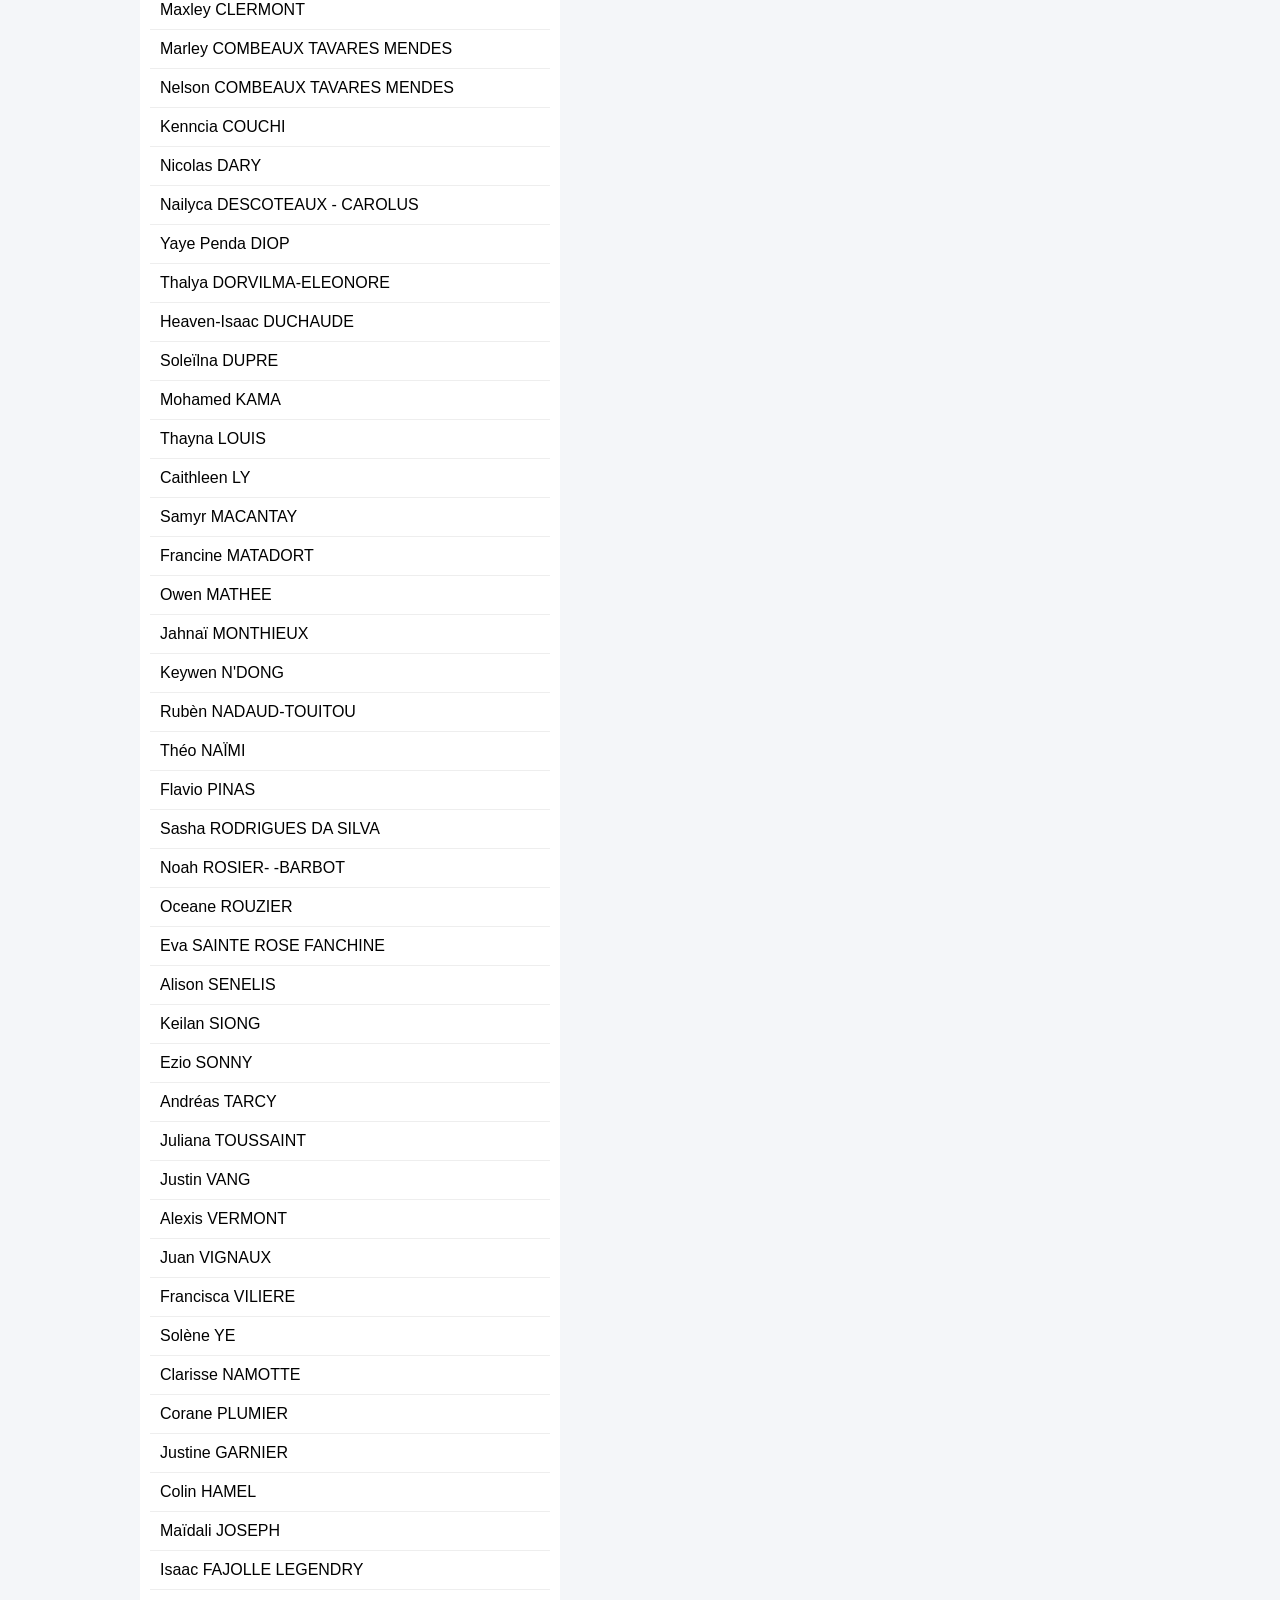
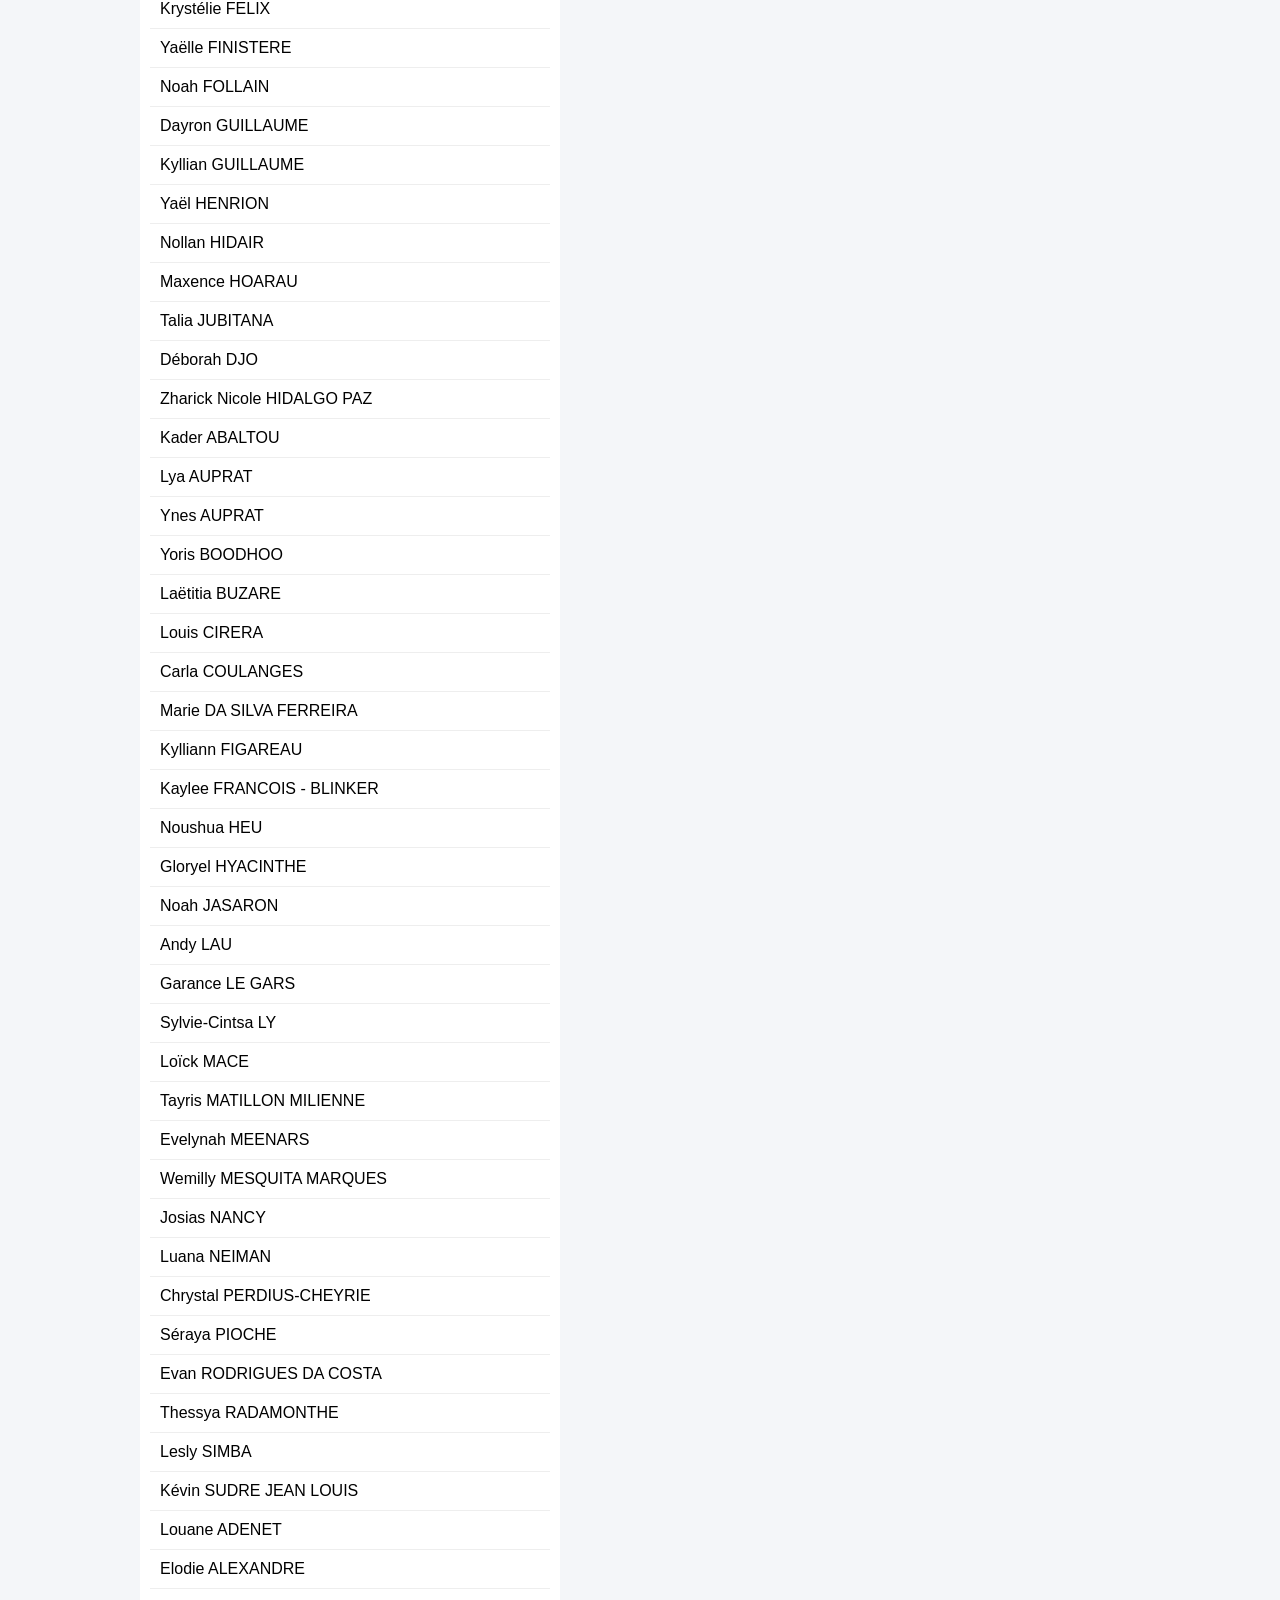
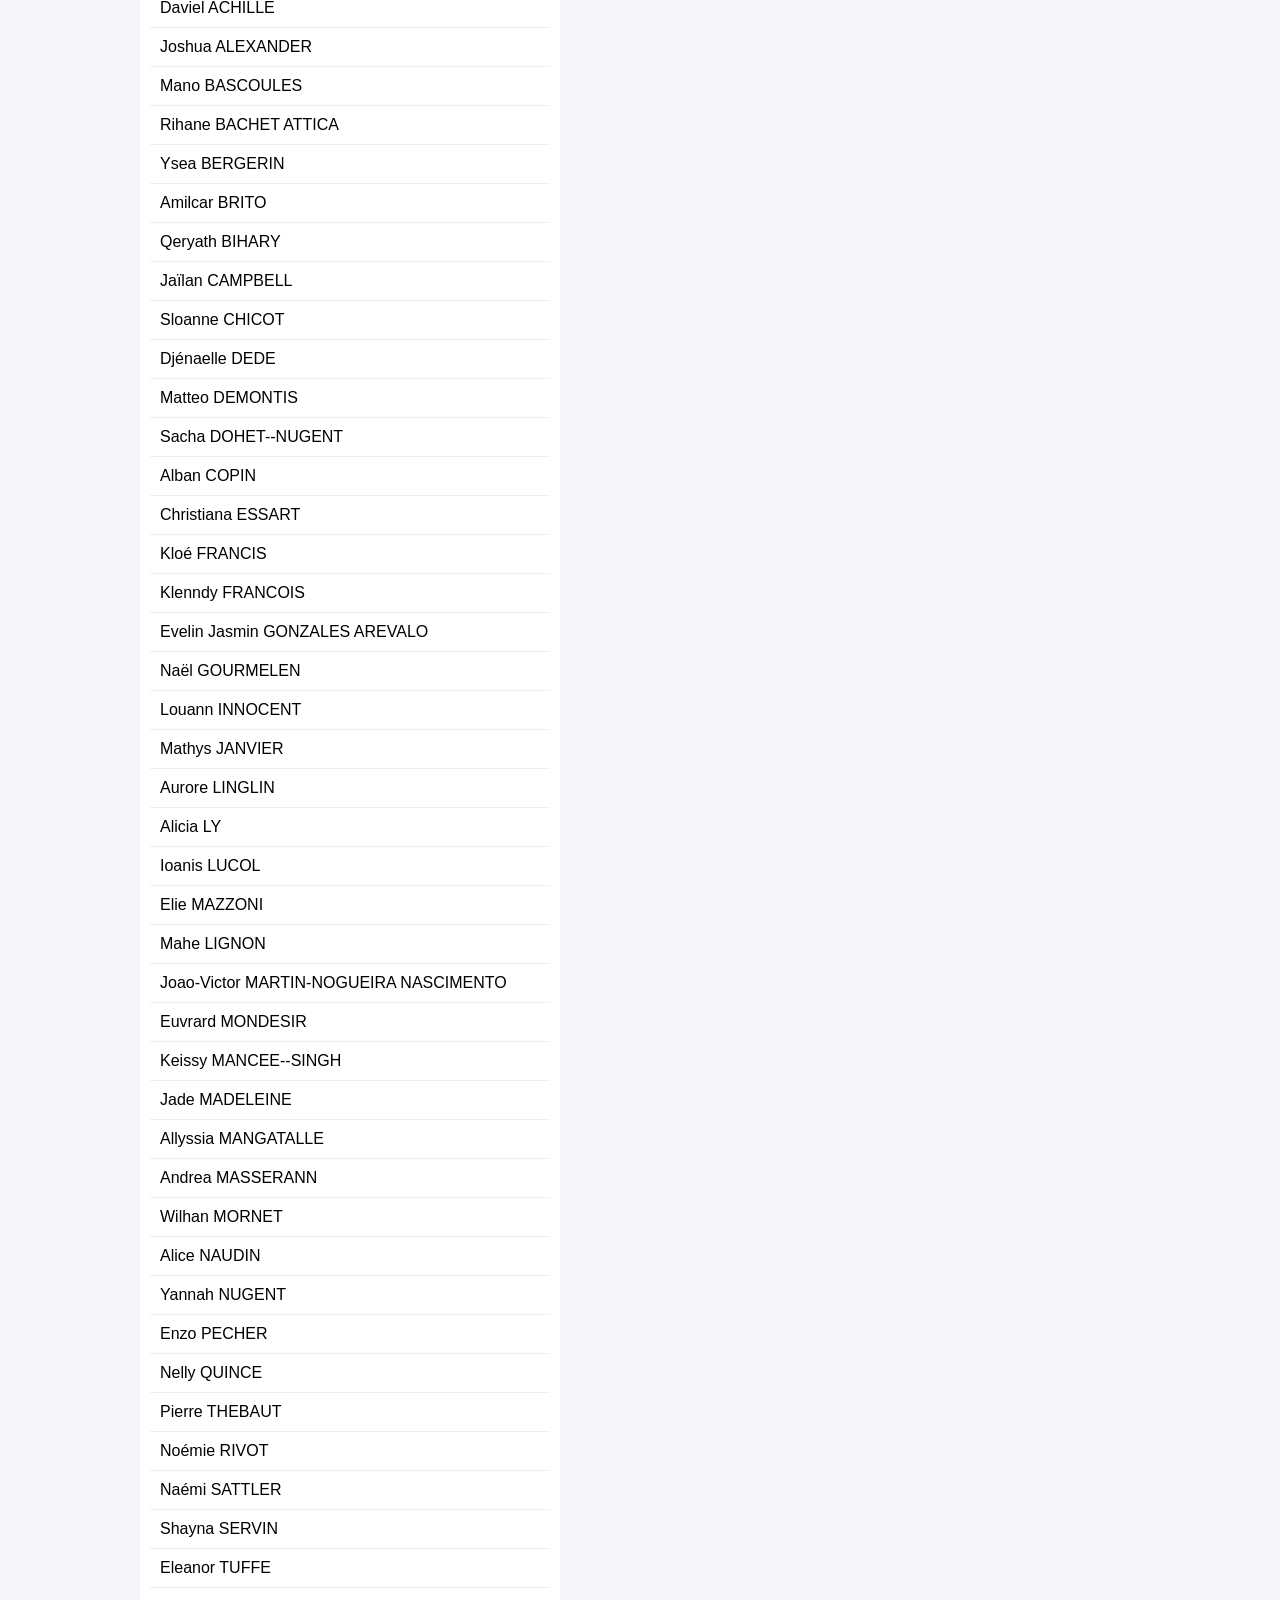
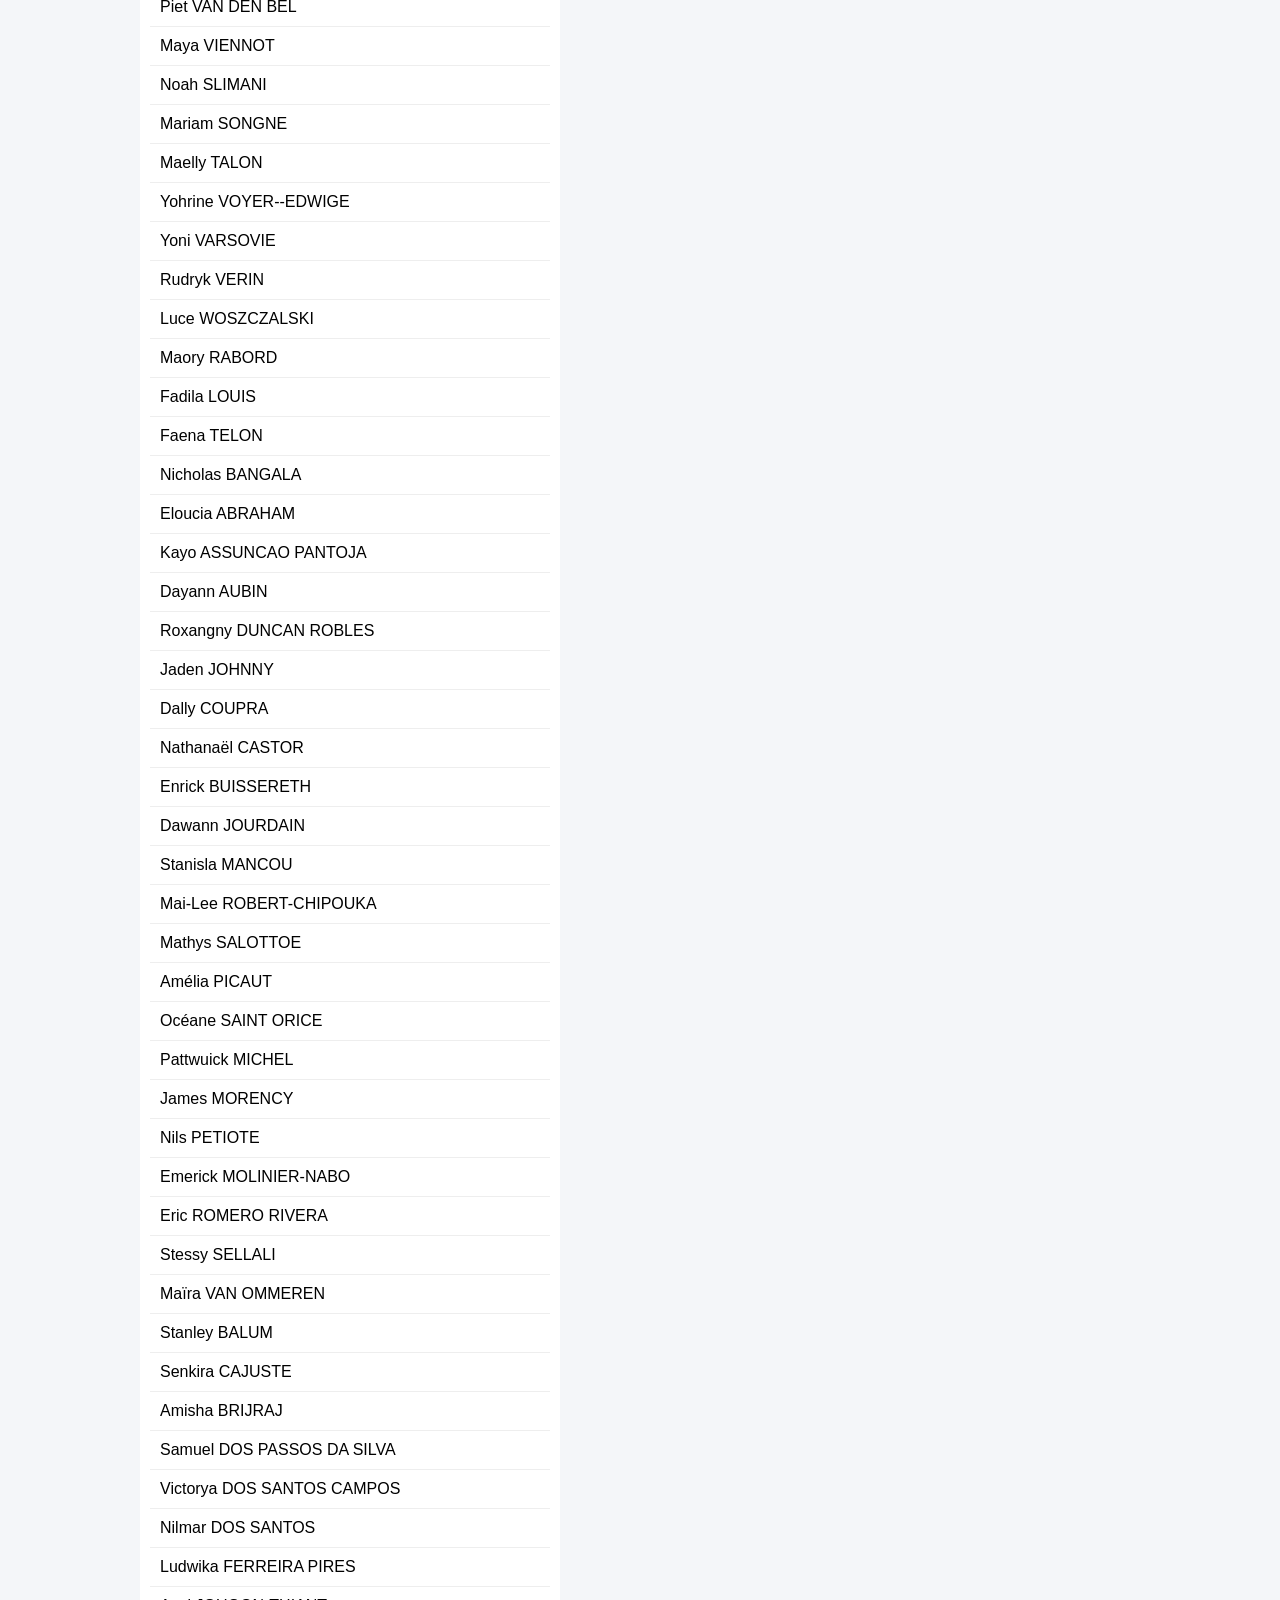
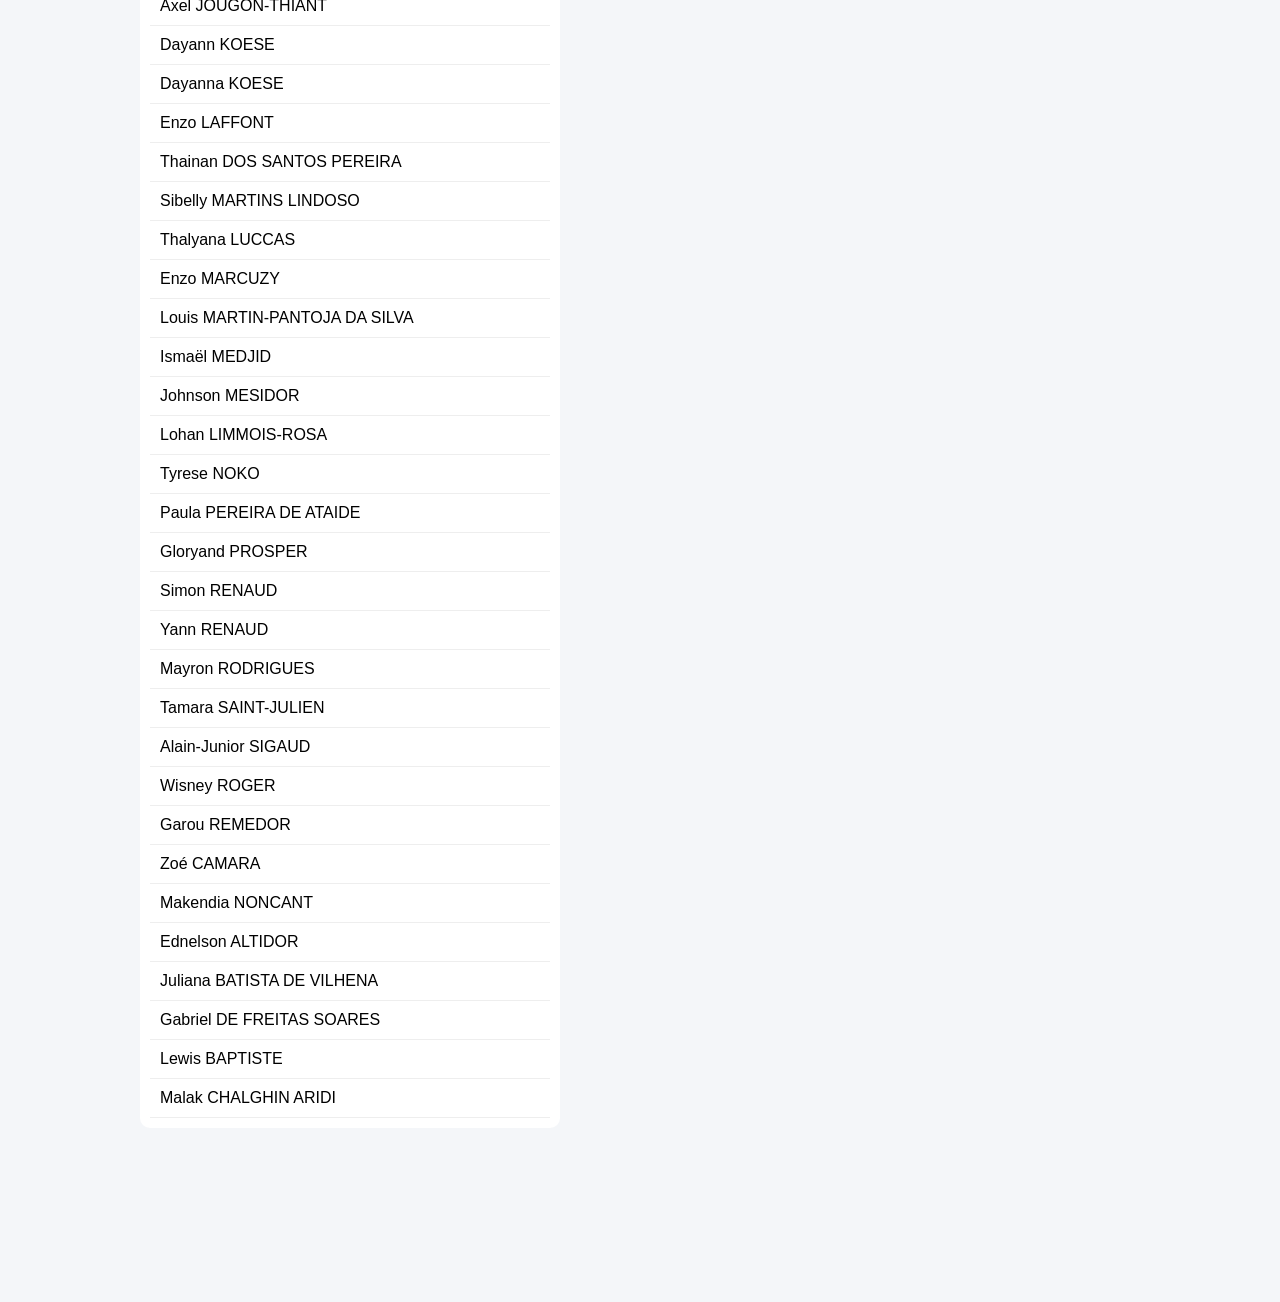
==== commit 2bab2e75: "Refactor index.html for improved layout and features Updated the structure of the index.html file, a" ====
--- a/index.html
+++ b/index.html
@@ -5,40 +5,63 @@
     <title>Annuaire du Lycée</title>
     <link rel="stylesheet" href="style.css">
 </head>
+
 <body>
 
 <h1>Annuaire du Lycée</h1>
 
+<!-- CONTROLES -->
+<input type="text" id="search" placeholder="Rechercher un élève...">
+
+<button id="darkToggle">🌙 Mode sombre</button>
 <button id="backBtn" class="hidden">⬅ Retour</button>
 
-<button id="darkToggle">🌙 Mode sombre</button>
+<!-- CLASSES -->
+<div id="classes"></div>
 
+<!-- LAYOUT PRINCIPAL -->
+<div class="container">
+
+    <!-- LISTE -->
+    <div id="annuaire"></div>
+
+    <!-- FICHE ELEVE -->
+    <div id="fiche" class="hidden">
+
+        <img id="photo" class="photo">
+
+        <h2 id="nomComplet"></h2>
+
+        <p><strong>Classe :</strong> <span id="classe"></span></p>
+        <p><strong>Session :</strong> <span id="session"></span></p>
+        <p><strong>Email :</strong> <span id="email"></span></p>
+        <p><strong>Téléphone :</strong> <span id="telephone"></span></p>
+
+        <h3>Description</h3>
+        <textarea id="description"></textarea>
+
+        <button id="deleteBtn" class="hidden">🗑 Supprimer</button>
+
+    </div>
+</div>
+
+<!-- ADMIN PANEL -->
 <div id="adminPanel" class="hidden">
-    <h3>Ajout élève (ADMIN)</h3>
+    <h3>➕ Ajouter un élève (ADMIN)</h3>
+
     <input id="newPrenom" placeholder="Prénom">
     <input id="newNom" placeholder="Nom">
     <input id="newClasse" placeholder="Classe">
     <textarea id="newDesc" placeholder="Description"></textarea>
+
     <button onclick="ajouterEleve()">Ajouter</button>
 </div>
 
-<input type="text" id="search" placeholder="Rechercher un élève...">
-
-<!-- FILTRES CLASSES -->
-<div id="classes"></div>
-
-<div class="container">
-    <div id="annuaire"></div>
-
-    <div id="fiche" class="hidden">
-        <h2 id="nomComplet"></h2>
-        <p><strong>Classe :</strong> <span id="classe"></span></p>
-
-        <h3>Description</h3>
-        <textarea id="description" rows="8"></textarea>
-    </div>
-</div>
+<!-- FEEDBACK + CONFETTI -->
+<div id="feedback" class="hidden"></div>
+<canvas id="confetti"></canvas>
 
 <script src="script.js"></script>
+
 </body>
 </html>
--- a/style.css
+++ b/style.css
@@ -80,3 +80,57 @@
     border-radius: 8px;
     padding: 10px;
 }
+/* animation fluide */
+.eleve, .classe-btn {
+    transition: 0.2s ease;
+}
+
+.eleve:hover {
+    transform: translateX(5px);
+}
+
+/* gros boutons classes */
+#classes {
+    display: flex;
+    flex-wrap: wrap;
+    gap: 12px;
+}
+
+.classe-btn {
+    padding: 12px 18px;
+    font-size: 16px;
+    border-radius: 25px;
+    background: #2d6cdf;
+    color: white;
+    cursor: pointer;
+}
+
+/* bouton retour */
+#backBtn {
+    margin-bottom: 10px;
+    padding: 8px 12px;
+}
+
+/* dark mode */
+.dark {
+    background: #121212;
+    color: white;
+}
+
+.dark #annuaire,
+.dark #fiche {
+    background: #1e1e1e;
+    color: white;
+}
+
+.dark .eleve:hover {
+    background: #333;
+}
+
+/* admin panel */
+#adminPanel {
+    margin-top: 20px;
+    padding: 10px;
+    background: #ffe08a;
+    border-radius: 10px;
+}
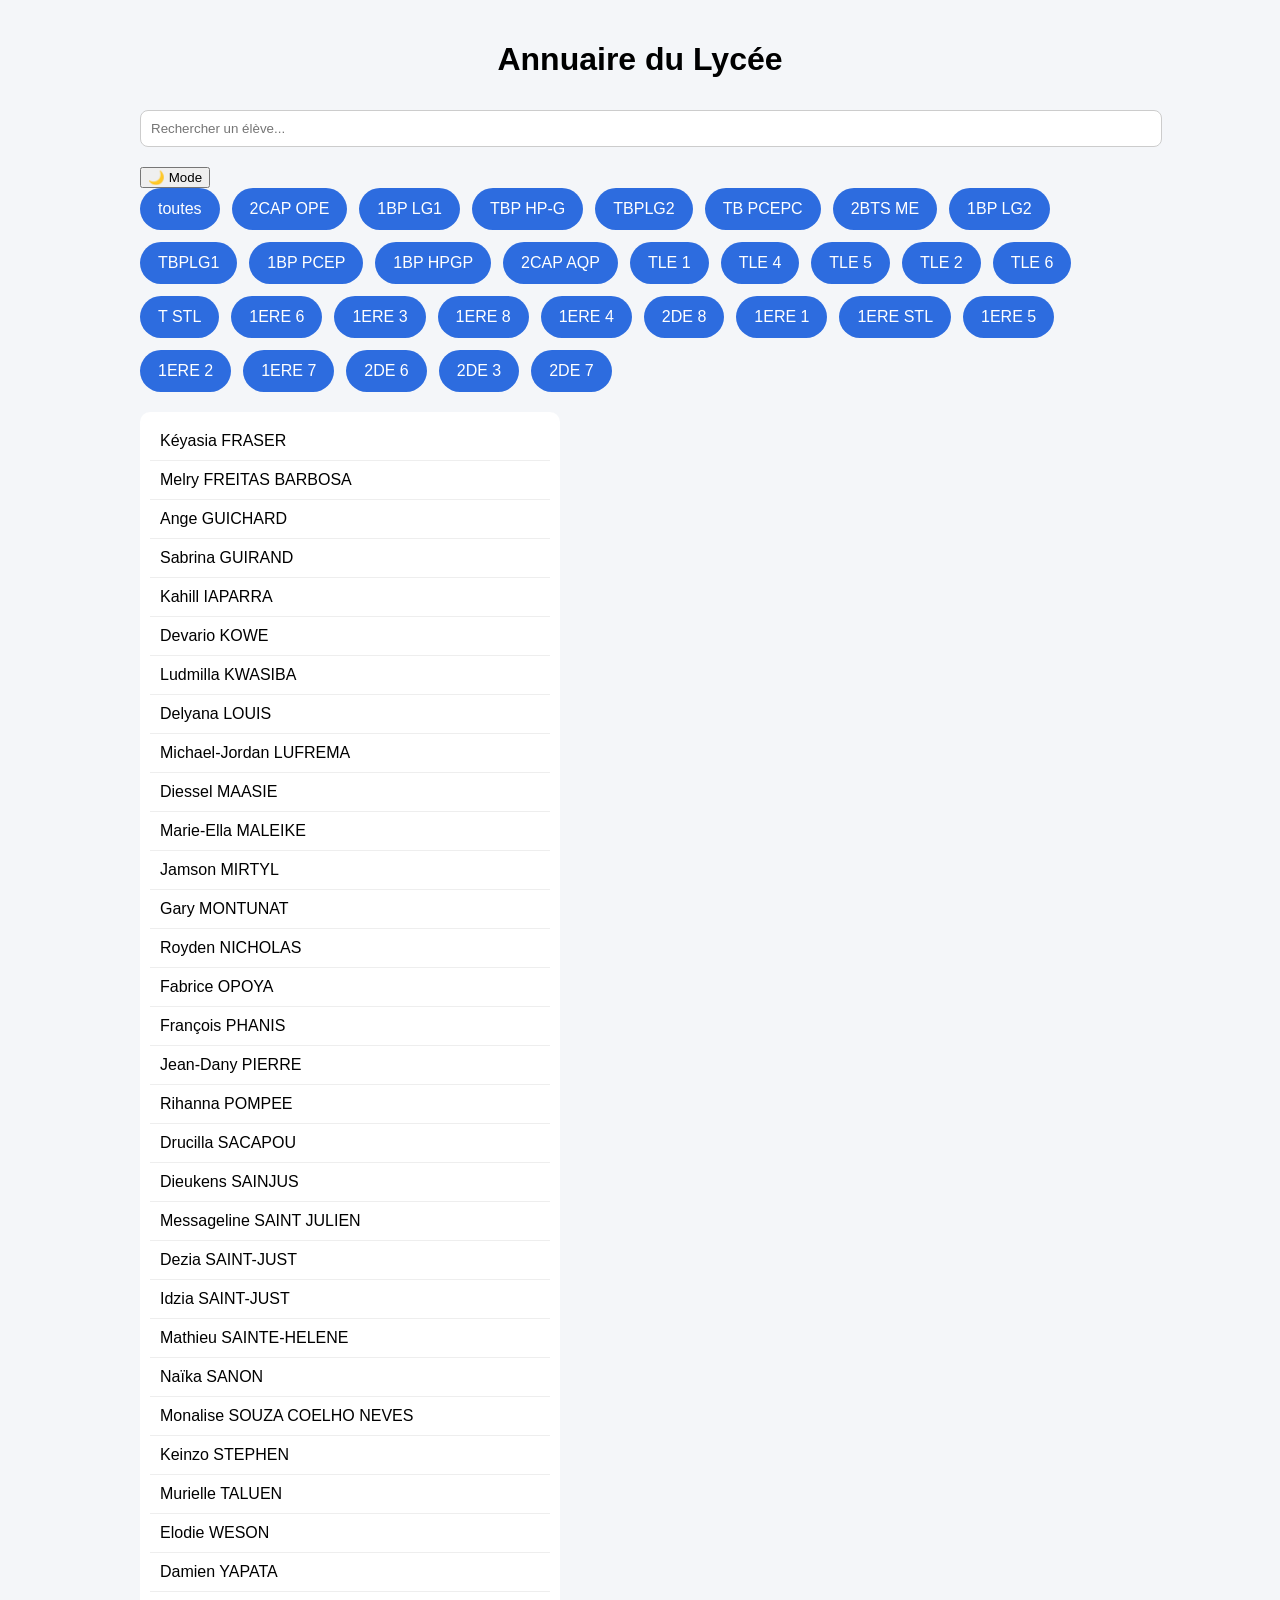
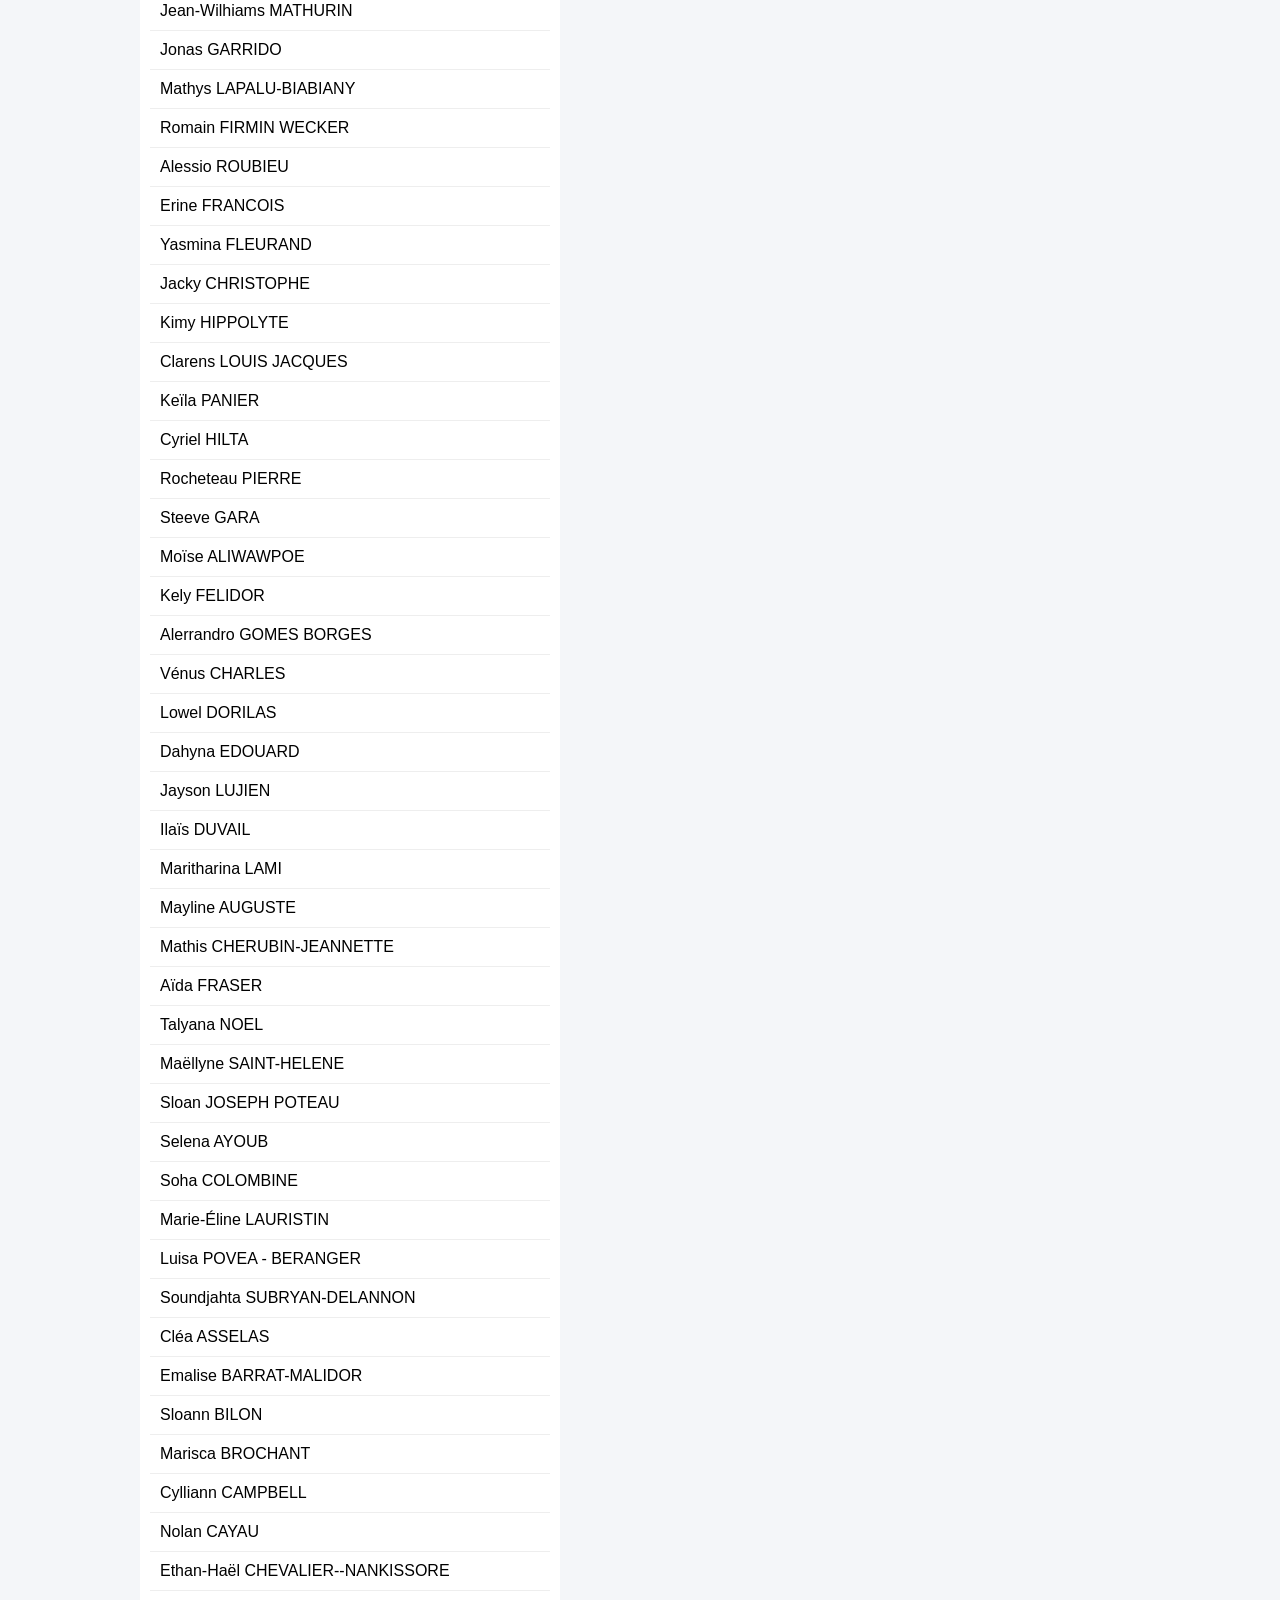
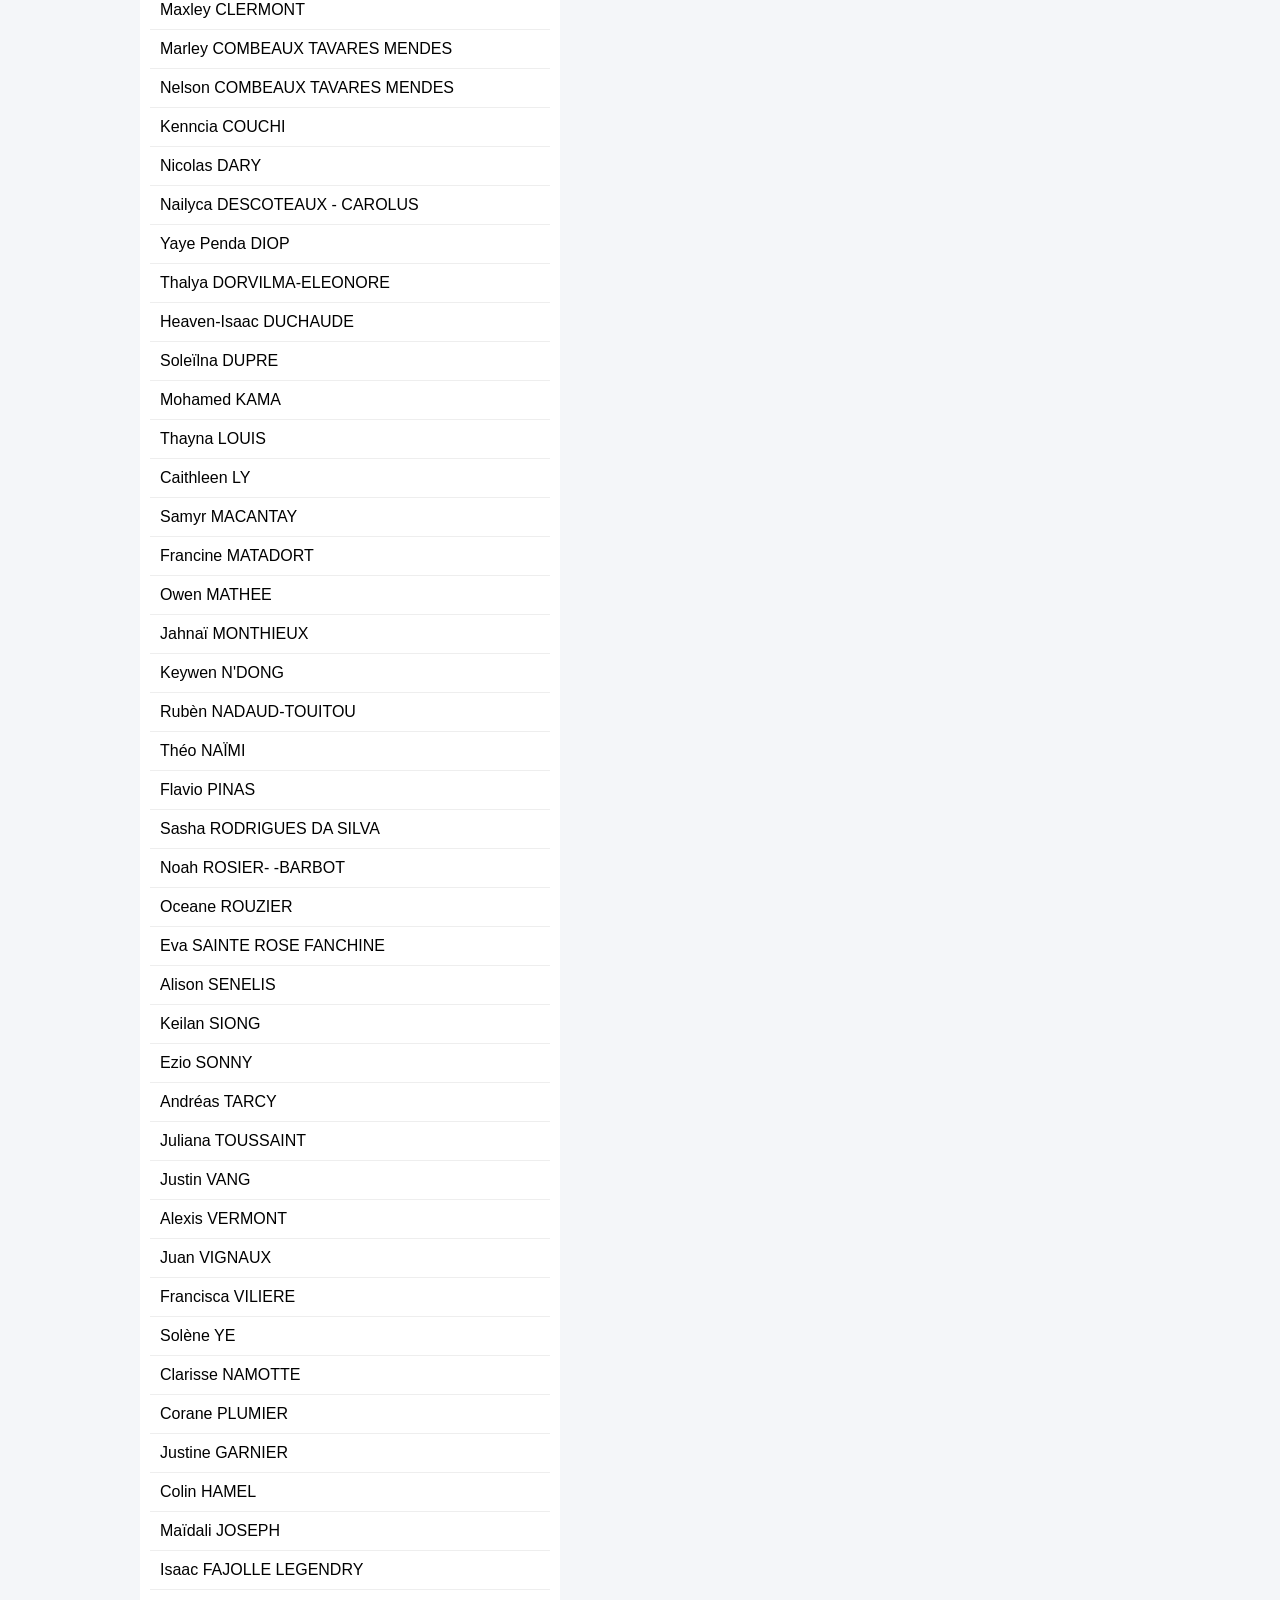
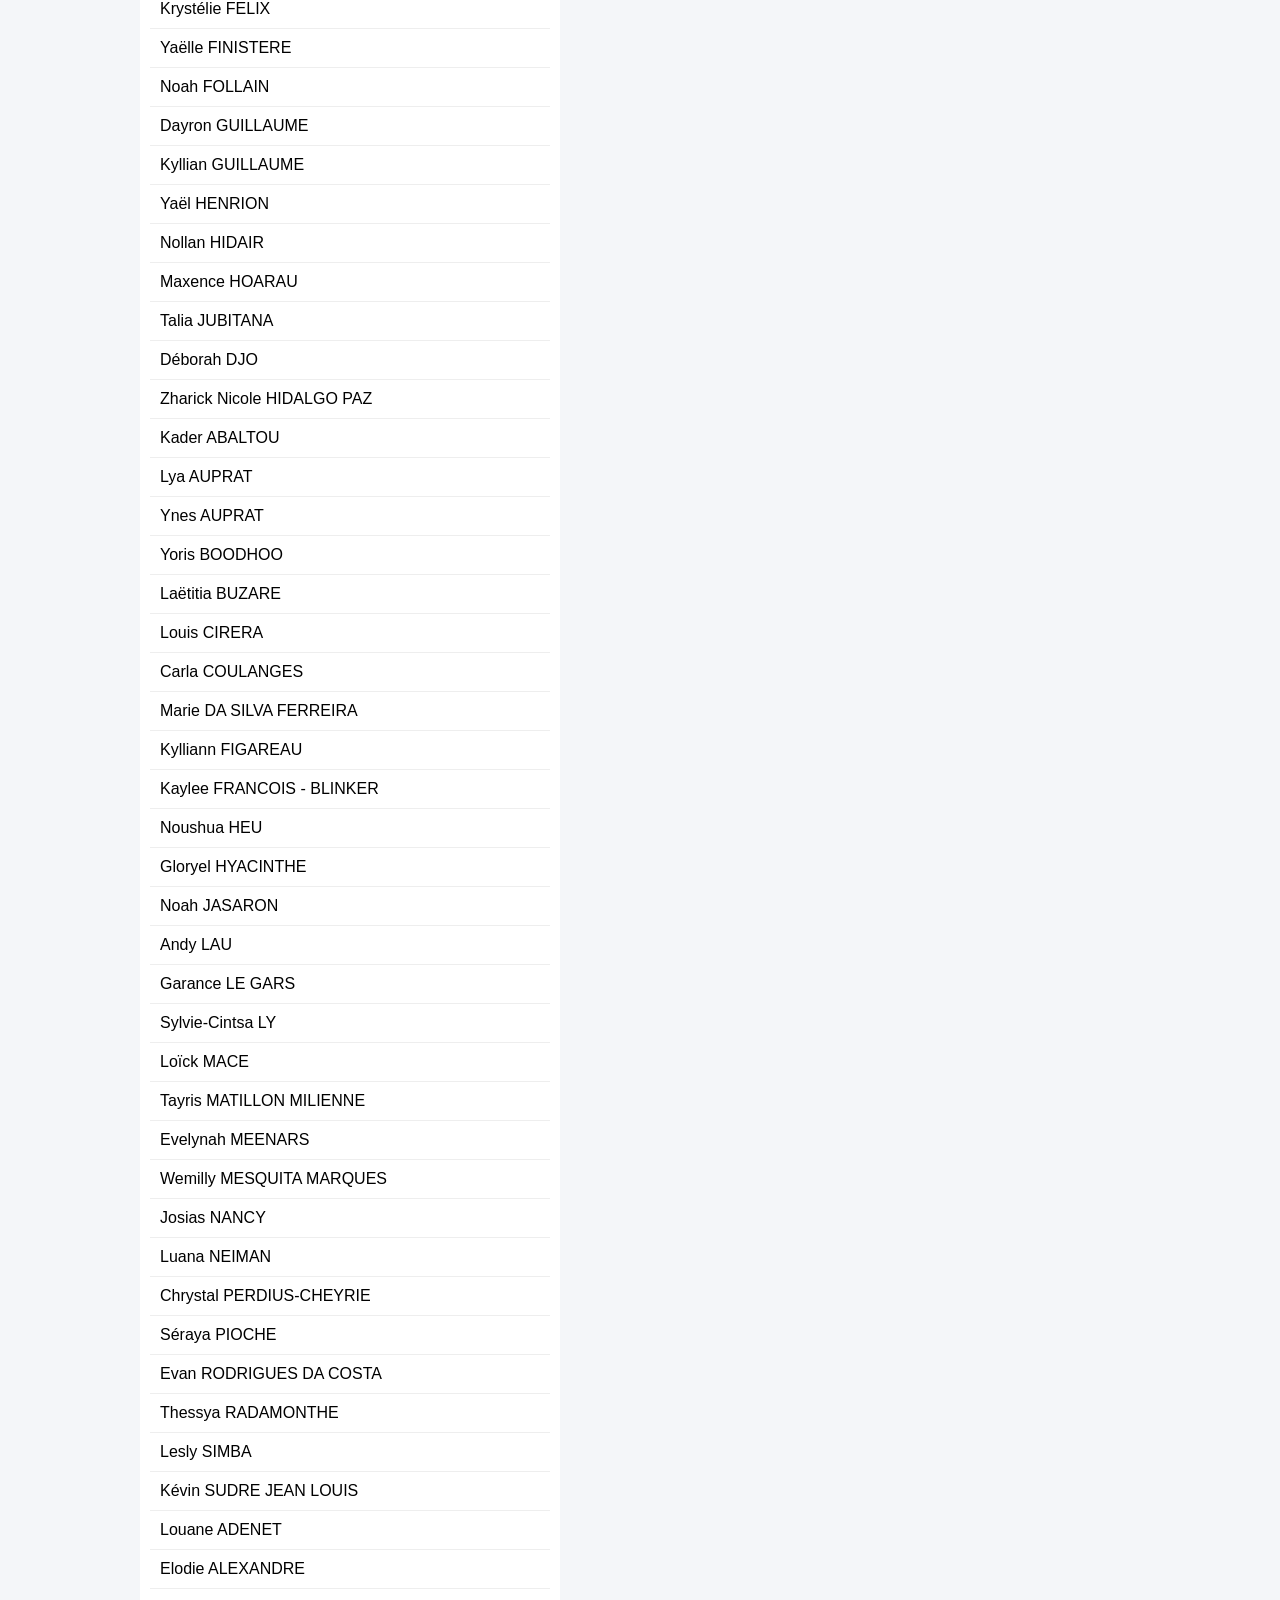
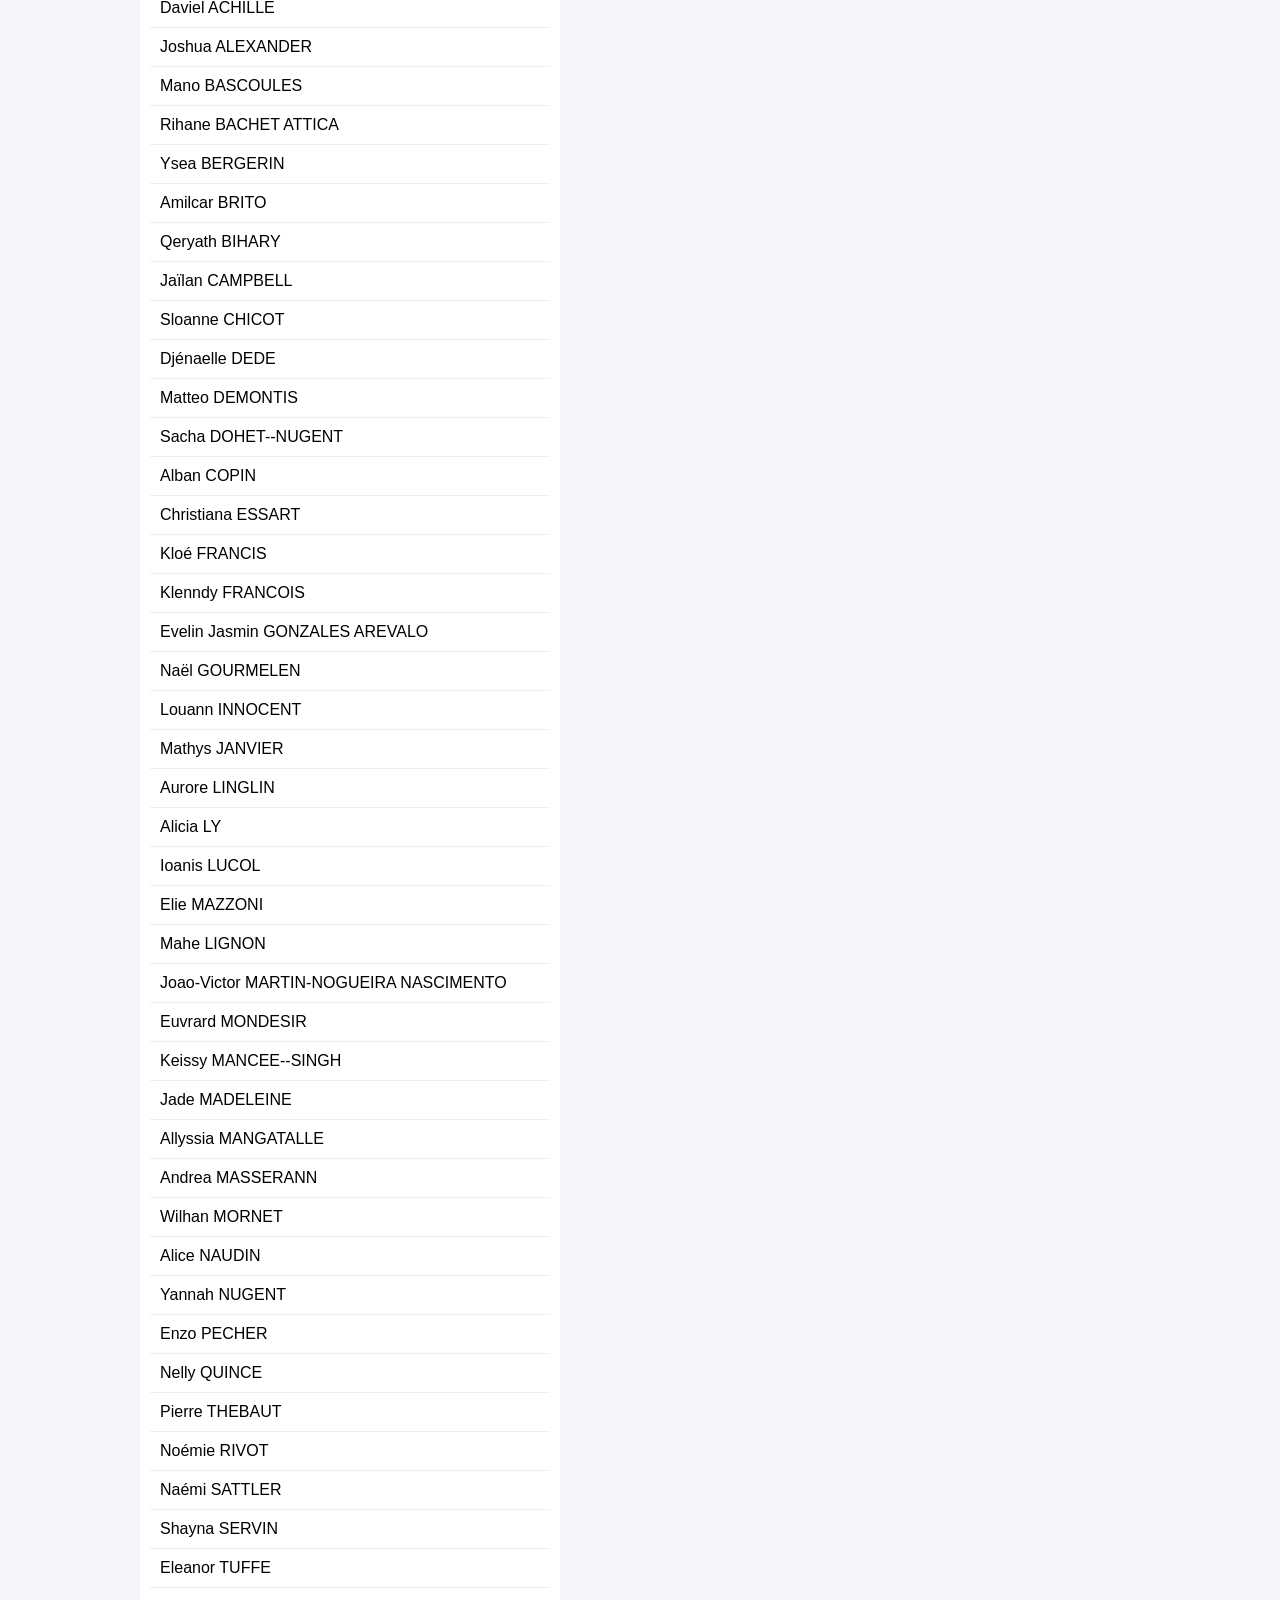
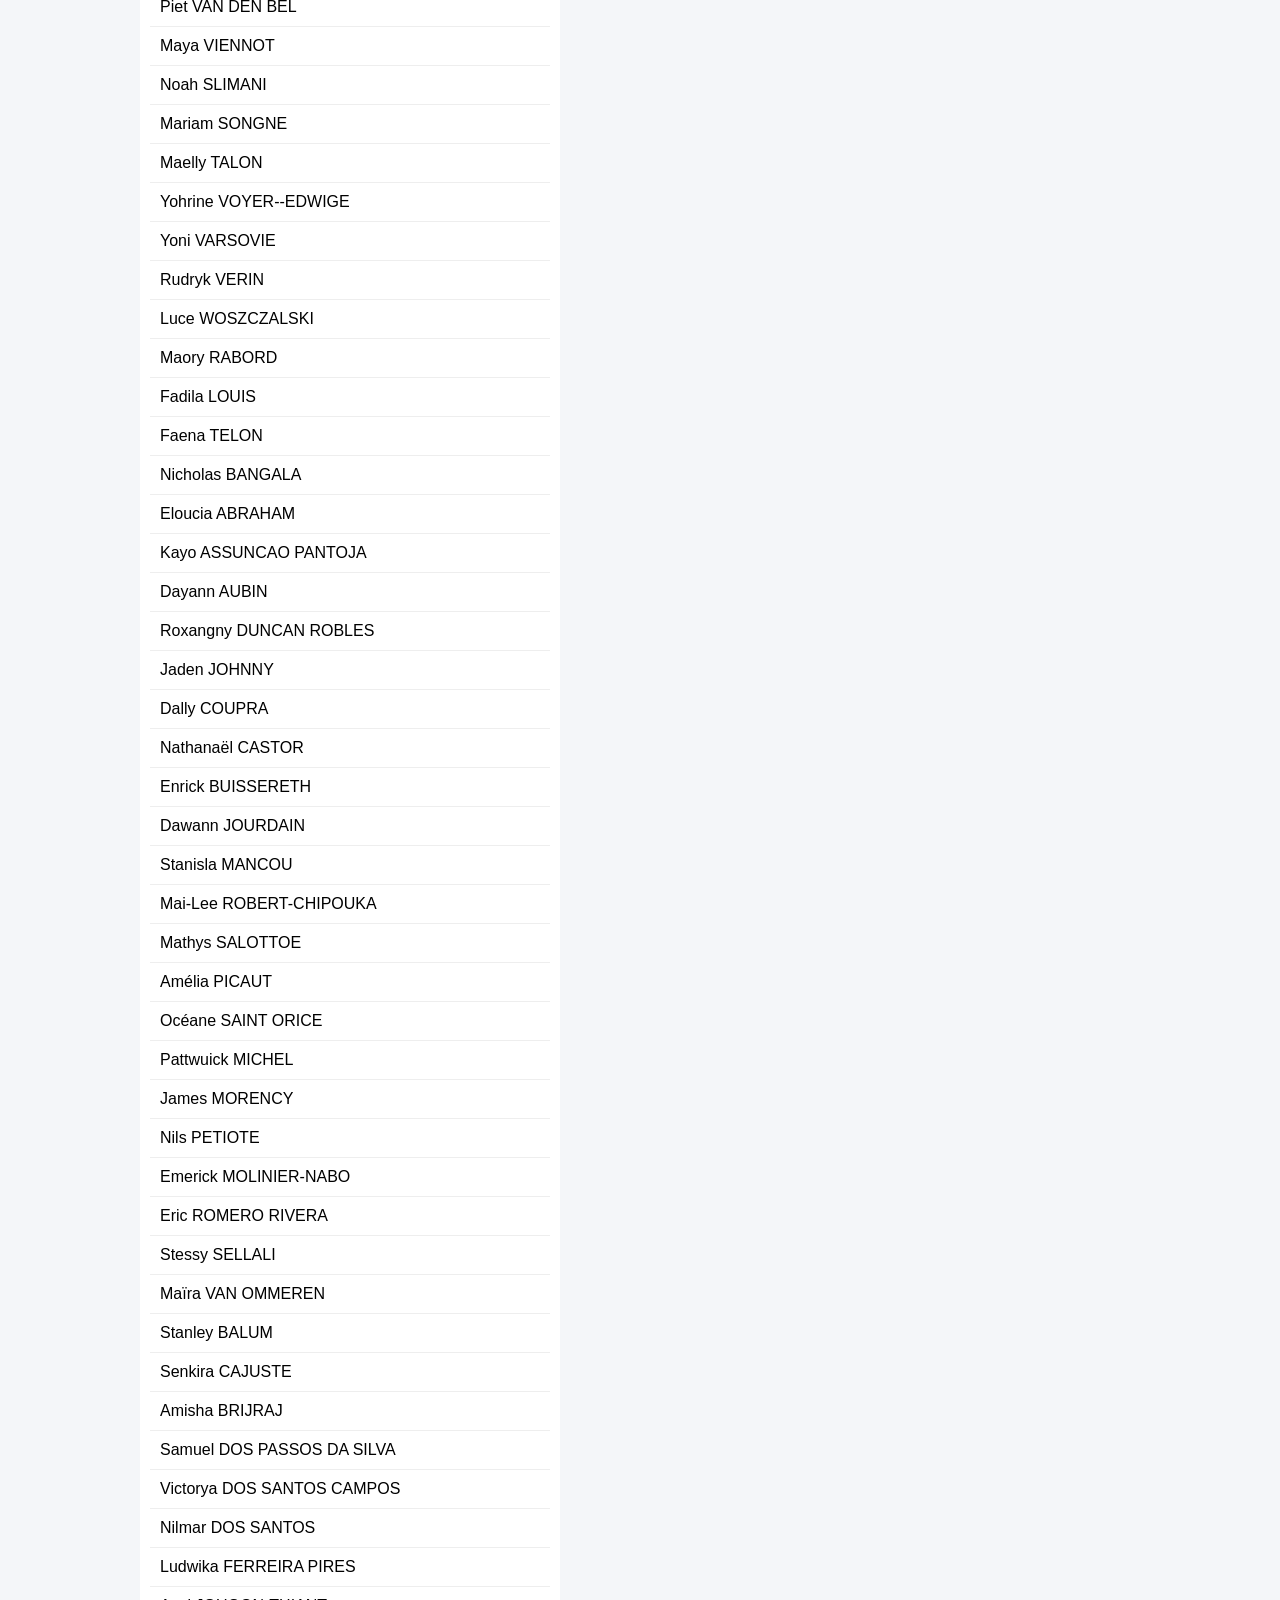
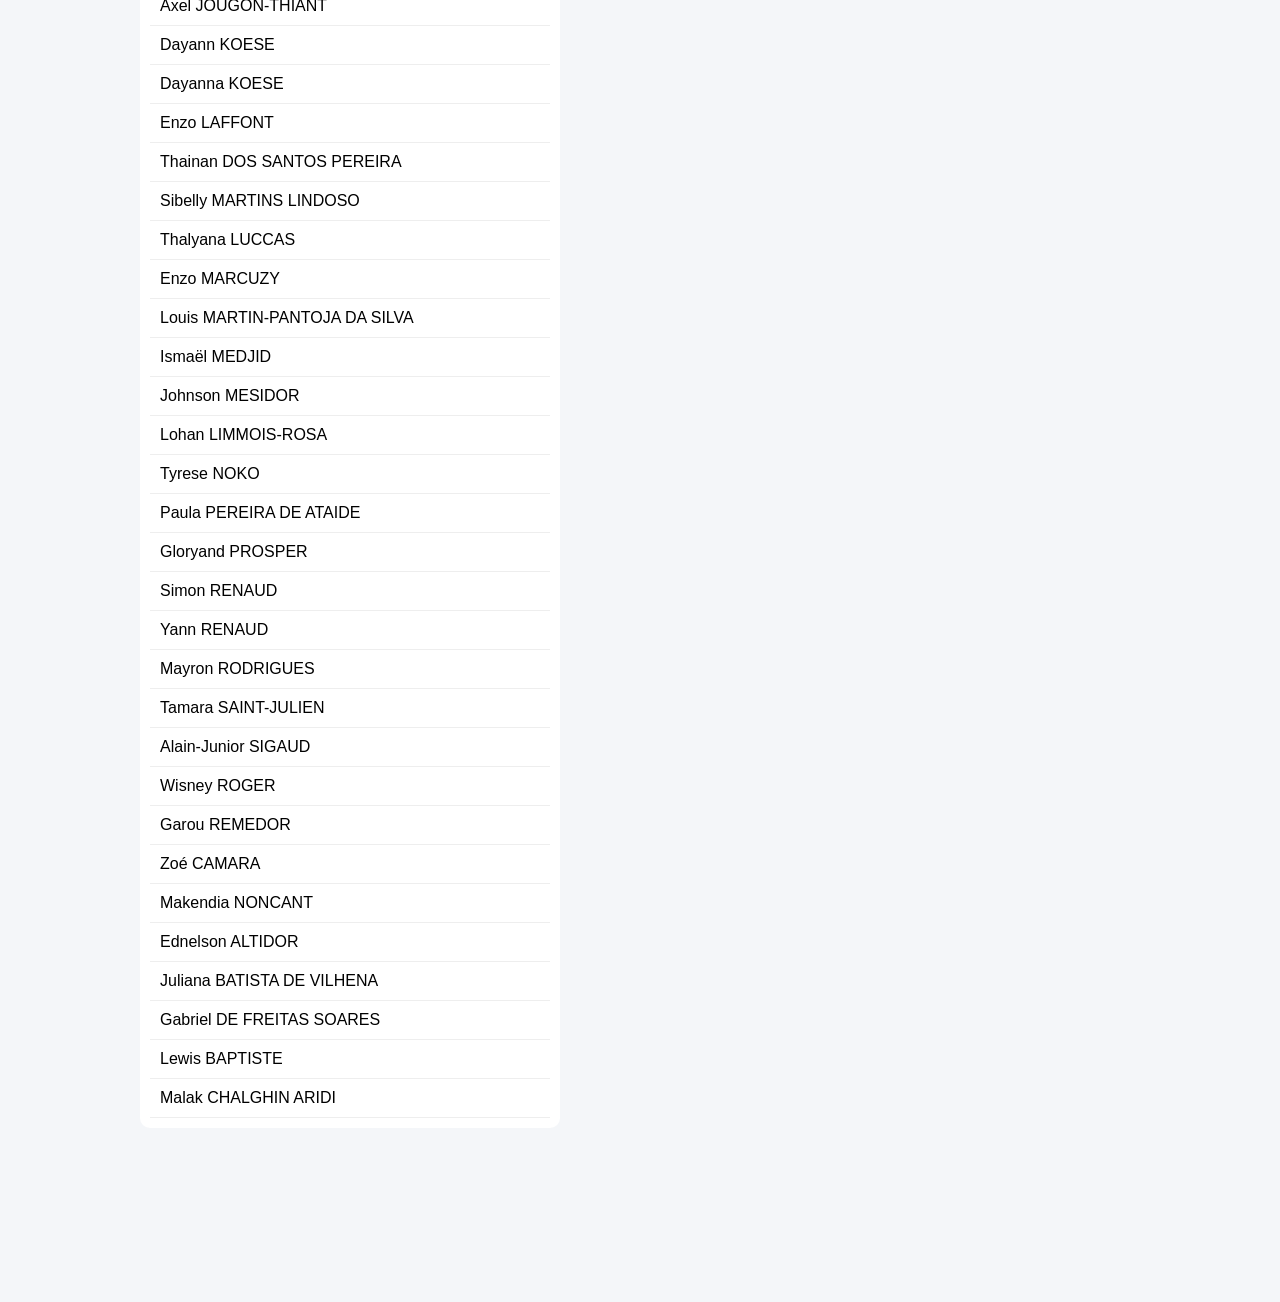
==== commit a06f71ff: "Revise index.html for school directory layout Updated the HTML structure and content for the school " ====
--- a/index.html
+++ b/index.html
@@ -10,32 +10,31 @@
 
 <h1>Annuaire du Lycée</h1>
 
-<!-- CONTROLES -->
 <input type="text" id="search" placeholder="Rechercher un élève...">
 
-<button id="darkToggle">🌙 Mode sombre</button>
+<button id="darkToggle">🌙 Mode</button>
 <button id="backBtn" class="hidden">⬅ Retour</button>
 
 <!-- CLASSES -->
 <div id="classes"></div>
 
-<!-- LAYOUT PRINCIPAL -->
+<!-- APP -->
 <div class="container">
 
-    <!-- LISTE -->
     <div id="annuaire"></div>
 
-    <!-- FICHE ELEVE -->
     <div id="fiche" class="hidden">
 
-        <img id="photo" class="photo">
+        <img id="photo" class="photo" src="https://via.placeholder.com/120">
+
+        <input type="file" id="photoInput" accept="image/*" class="hidden">
 
         <h2 id="nomComplet"></h2>
 
-        <p><strong>Classe :</strong> <span id="classe"></span></p>
-        <p><strong>Session :</strong> <span id="session"></span></p>
-        <p><strong>Email :</strong> <span id="email"></span></p>
-        <p><strong>Téléphone :</strong> <span id="telephone"></span></p>
+        <p><b>Classe :</b> <span id="classe"></span></p>
+        <p><b>Session :</b> <span id="session"></span></p>
+        <p><b>Email :</b> <span id="email"></span></p>
+        <p><b>Téléphone :</b> <span id="telephone"></span></p>
 
         <h3>Description</h3>
         <textarea id="description"></textarea>
@@ -45,9 +44,9 @@
     </div>
 </div>
 
-<!-- ADMIN PANEL -->
+<!-- ADMIN -->
 <div id="adminPanel" class="hidden">
-    <h3>➕ Ajouter un élève (ADMIN)</h3>
+    <h3>➕ Ajouter élève (ADMIN)</h3>
 
     <input id="newPrenom" placeholder="Prénom">
     <input id="newNom" placeholder="Nom">
@@ -57,7 +56,7 @@
     <button onclick="ajouterEleve()">Ajouter</button>
 </div>
 
-<!-- FEEDBACK + CONFETTI -->
+<!-- FEEDBACK -->
 <div id="feedback" class="hidden"></div>
 <canvas id="confetti"></canvas>
 
--- a/style.css
+++ b/style.css
@@ -134,3 +134,51 @@
     background: #ffe08a;
     border-radius: 10px;
 }
+/* photo profil */
+.photo {
+    width: 120px;
+    height: 120px;
+    border-radius: 50%;
+    object-fit: cover;
+    margin-bottom: 10px;
+    border: 3px solid #2d6cdf;
+}
+
+/* fiche plus clean */
+#fiche {
+    text-align: center;
+}
+
+/* feedback */
+#feedback {
+    position: fixed;
+    top: 20px;
+    left: 50%;
+    transform: translateX(-50%);
+    background: #2ecc71;
+    color: white;
+    padding: 10px 20px;
+    border-radius: 20px;
+    font-weight: bold;
+    z-index: 999;
+}
+
+/* bouton delete */
+#deleteBtn {
+    margin-top: 10px;
+    background: #e74c3c;
+    color: white;
+    padding: 8px 12px;
+    border: none;
+    border-radius: 8px;
+    cursor: pointer;
+}
+.photo {
+    cursor: pointer;
+    transition: 0.2s;
+}
+
+.photo:hover {
+    transform: scale(1.05);
+    opacity: 0.8;
+}
